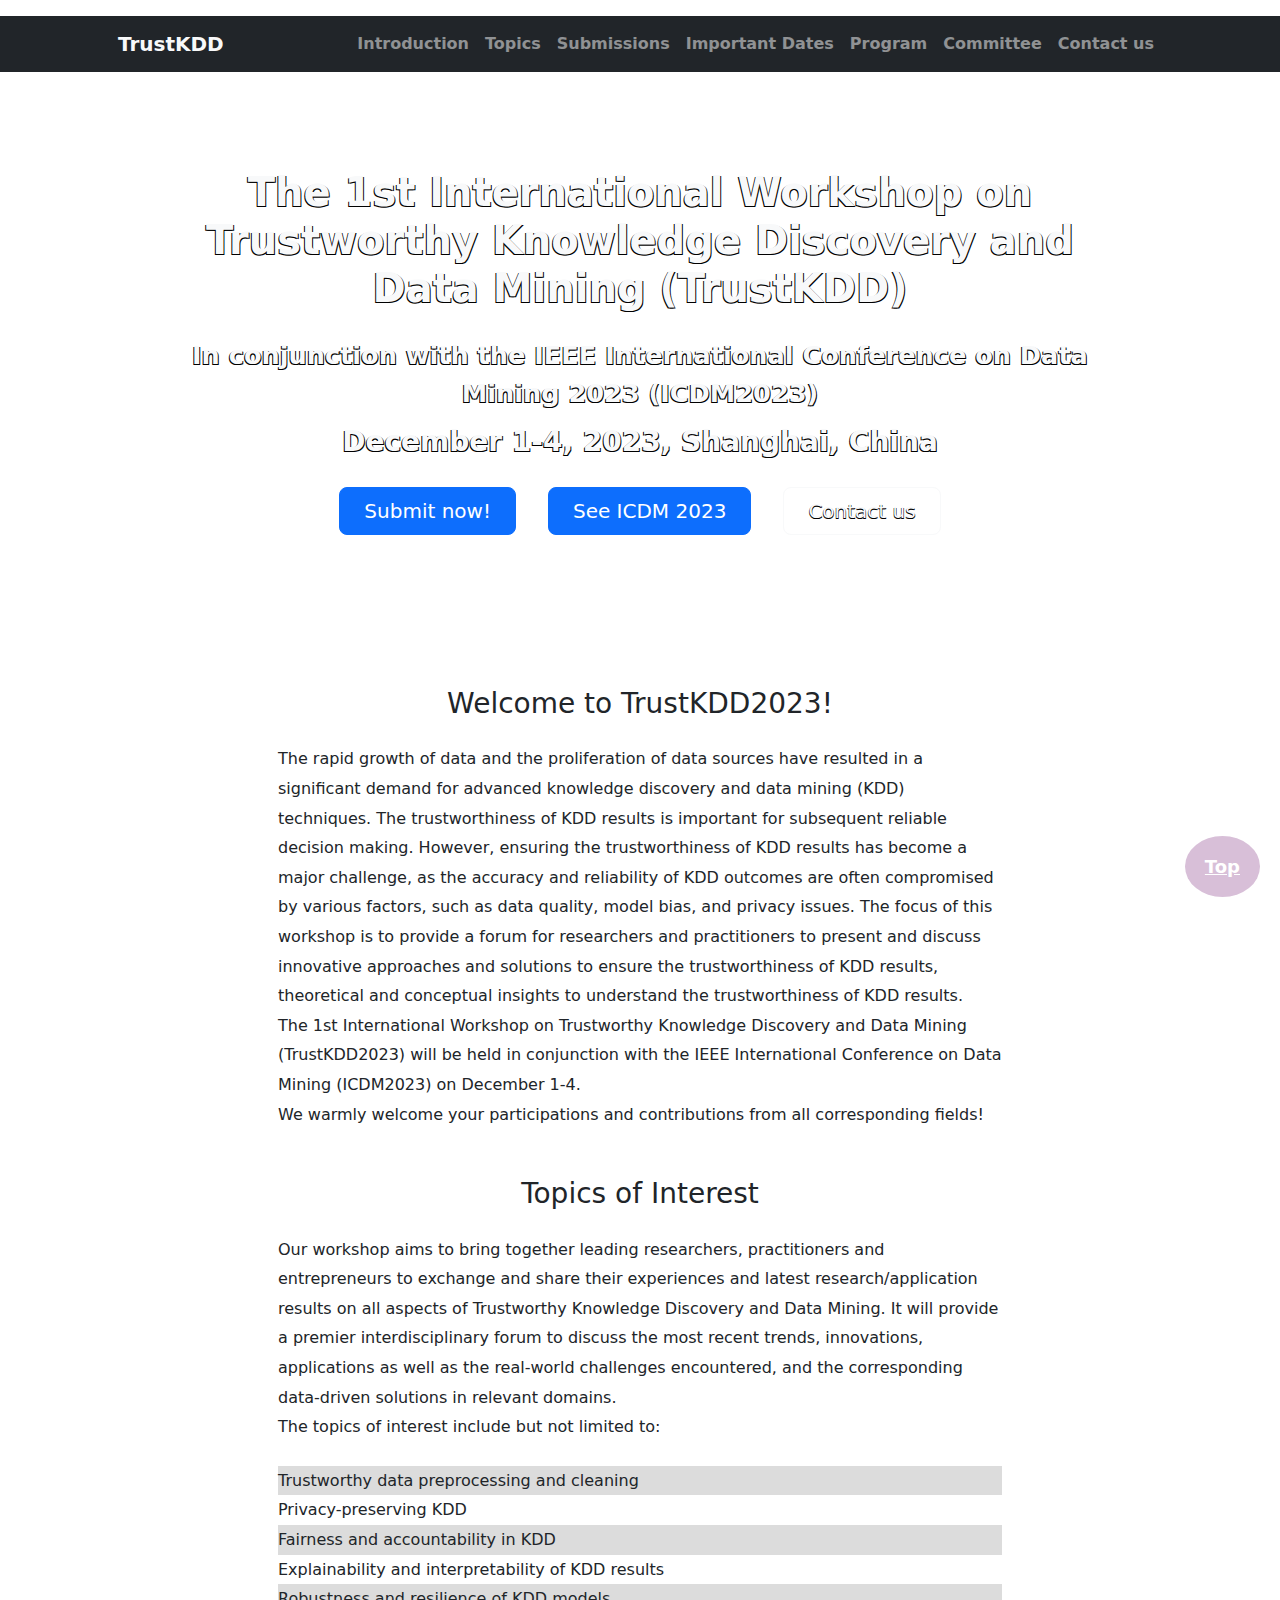
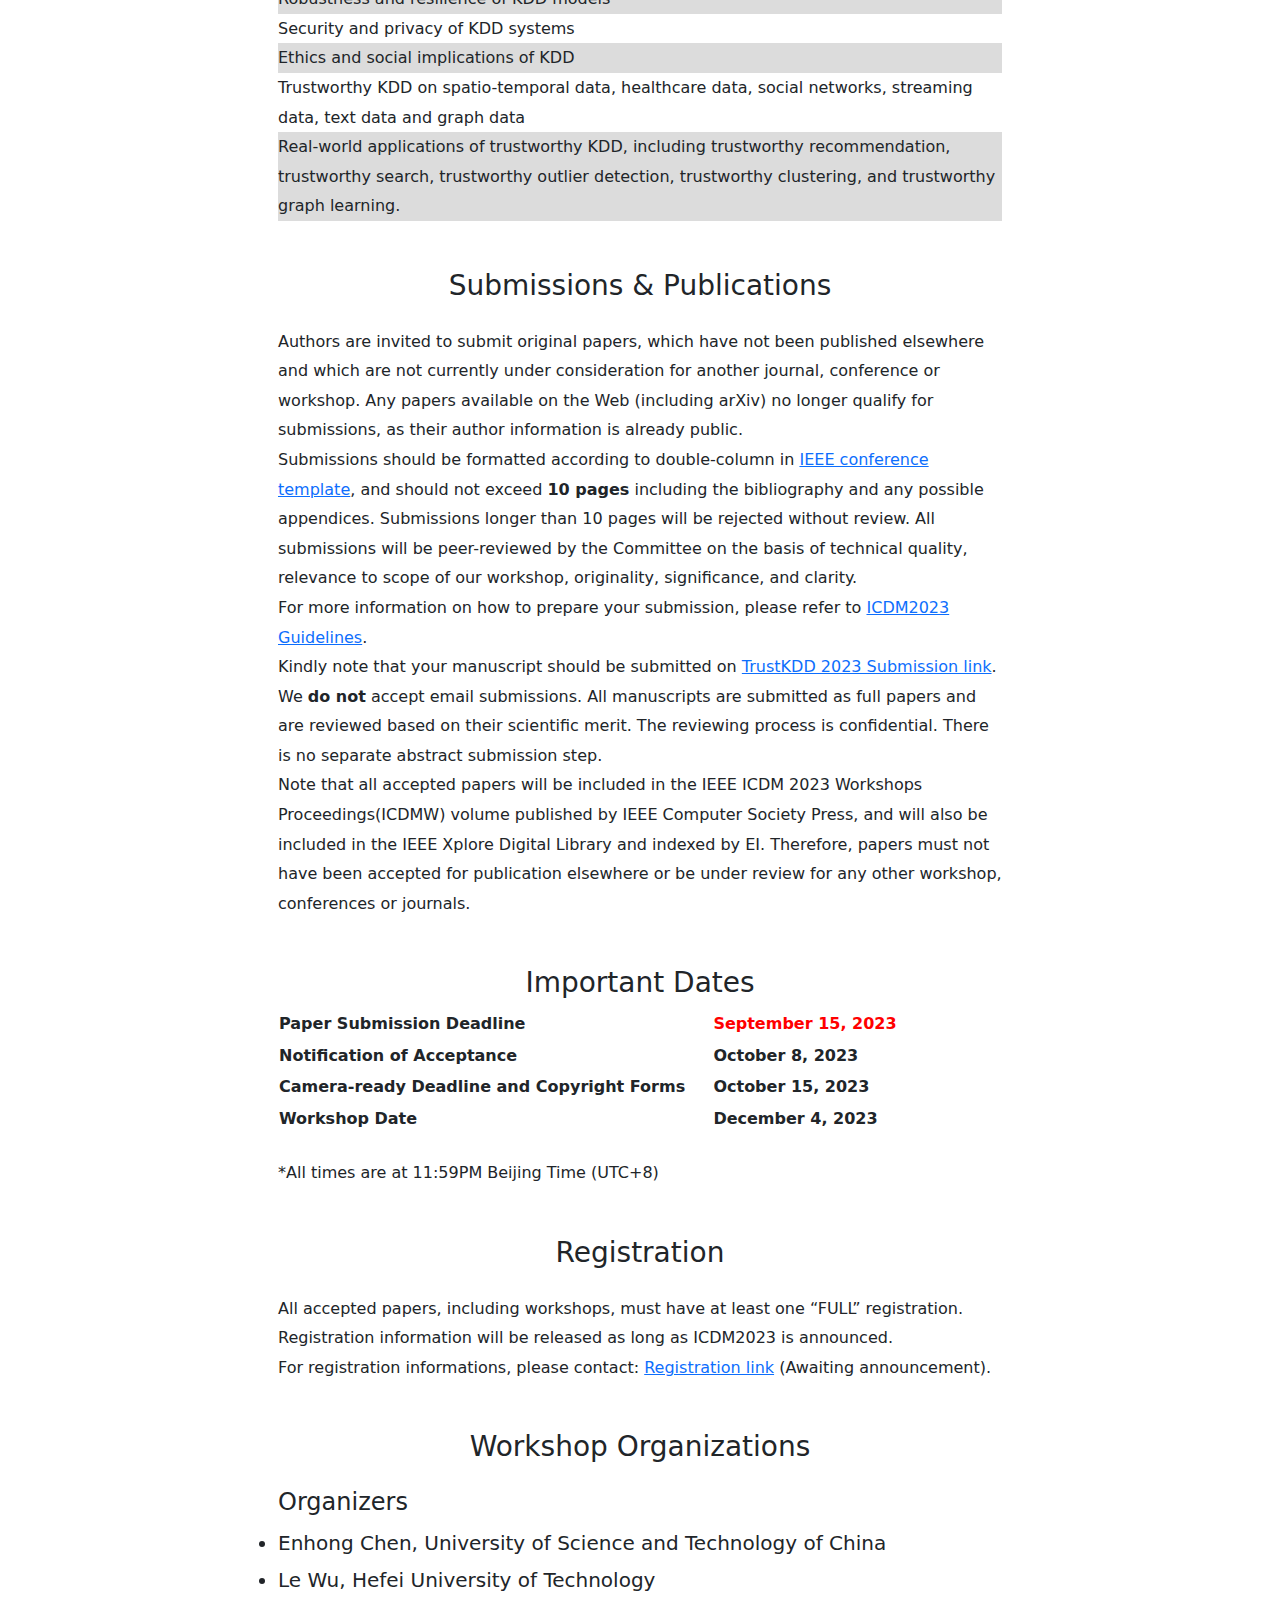
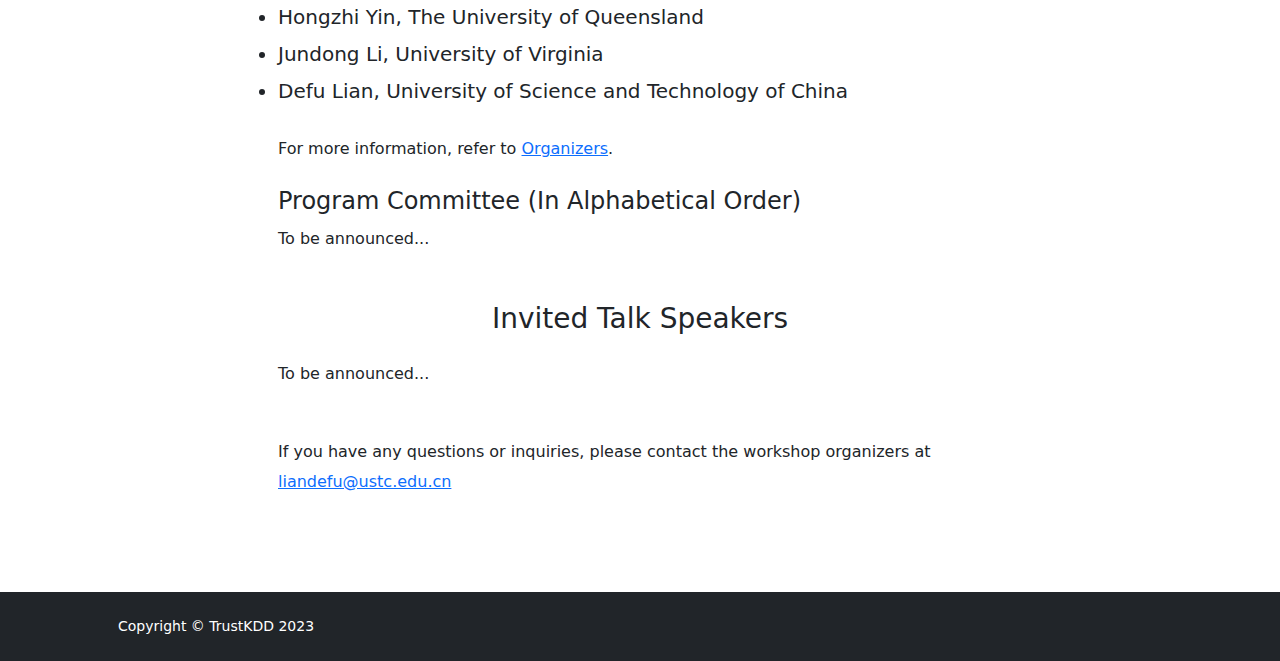
==== index.html @ 3276cd53 "Update index.html" ====
<!DOCTYPE html>

<html lang="en" style="scroll-behavior: sharp">
    <div>
        <p id="top"></p>
    </div>
    <head>
        <meta charset="utf-8" />
        <meta name="viewport" content="width=device-width, initial-scale=1, shrink-to-fit=no" />
        <meta name="description" content="" />
        <meta name="author" content="" />
        <title> TrustKDD2023 | International Workshop on Trustworthy Knowledge Discovery and Data Mining </title>
        <!-- Favicon-->
        <link rel="icon" type="image/x-icon" href="assets/favicon.ico" />
        <!-- Bootstrap icons-->
        <link href="https://cdn.jsdelivr.net/npm/bootstrap-icons@1.5.0/font/bootstrap-icons.css" rel="stylesheet" />
        <!-- Core theme CSS (includes Bootstrap)-->
        <!-- <link href="https://cdn.jsdelivr.net/npm/bootstrap@5.3.0-alpha1/dist/css/bootstrap.min.css" rel="stylesheet">
        <link href="https://getbootstrap.com/docs/5.3/assets/css/docs.css" rel="stylesheet"> -->
        <link href="css/styles.css" rel="stylesheet" />
    </head>
    <style>
        .nav-link {
            display: block;
            padding: var(--bs-nav-link-padding-y) var(--bs-nav-link-padding-x);
            font-size: var(--bs-nav-link-font-size);
            font-weight: var(--bs-nav-link-font-weight);
            color: var(--bs-primary);
            text-decoration: none;
            transition: color 0.15s ease-in-out, background-color 0.15s ease-in-out, border-color 0.15s ease-in-out;
        }
    </style>
    <body class="d-flex flex-column h-100">
        <main class="flex-shrink-0">
            <!-- Navigation-->
            <nav class="navbar navbar-expand-lg bg-dark" >
                <div class="container px-5  ">
                    <a class="navbar-brand text-light fw-bolder" href="index.html">TrustKDD</a>
                    <button class="navbar-toggler" type="button" data-bs-toggle="collapse" data-bs-target="#navbarSupportedContent" aria-controls="navbarSupportedContent" aria-expanded="false" aria-label="Toggle navigation"><span class="navbar-toggler-icon"></span></button>
                    <div class="collapse navbar-collapse" id="navbarSupportedContent">
                        <ul class="navbar-nav ms-auto mb-2 mb-lg-0">
                            <!-- <li class="nav-item dropdown">
                                <a class="nav-link dropdown-toggle" id="navbarDropdownBlog" href="#" role="button" data-bs-toggle="dropdown" aria-expanded="false">Calls</a>
                                <ul class="dropdown-menu dropdown-menu-end" aria-labelledby="navbarDropdownBlog">
                                    <li><a class="dropdown-item" href="call-for-papers.html">Call for papers</a></li>
                                    <li><a class="dropdown-item" href="call-for-workshop-proposals.html">Call for Workshops</a></li>
                                </ul>
                            </li> -->
                            <!-- <li class="nav-item"><a class="nav-link" href=call-for-papers.html>Call for papers</a></li>
                            <li class="nav-item"><a class="nav-link" href="organizers.html">Organizers</a></li> -->
                            <li class="nav-item"><a class="nav-link text-white-50 fw-bolder" href="#intro">Introduction</a></li>
                            <li class="nav-item"><a class="nav-link text-white-50 fw-bolder" href="#topics">Topics</a></li>
                            <li class="nav-item"><a class="nav-link text-white-50 fw-bolder" href="#submission">Submissions</a></li>
                            <li class="nav-item"><a class="nav-link text-white-50 fw-bolder" href="#dates">Important Dates</a></li>
                            <li class="nav-item"><a class="nav-link text-white-50 fw-bolder">Program</a></li>
                            <li class="nav-item"><a class="nav-link text-white-50 fw-bolder" href="#committee">Committee</a></li>
                            <li class="nav-item"><a class="nav-link text-white-50 fw-bolder" href="mailto:liandefu@ustc.edu.cn">Contact us</a></li>
                        </ul>
                    </div>
                </div>
            </nav>
            <!-- Header -->
            <header class="py-5" style="background-image:url(bg3.jpg); background-size:100% 100%">
                <div class="container px-3">
                    <div class="row gx-3 align-items-center justify-content-center">
                        <div class="col-lg-10 col-xl-10 col-xxl-10">
                            <div class="my-5 text-center text-xl-start">
                                <h1 class="display-6 fw-bolder text-light text-center mb-4" style="text-shadow: -1px 1px 0 #000, 1px 1px 0 #000;">The 1st International Workshop on Trustworthy Knowledge Discovery and Data Mining (TrustKDD)</h1>
                                <p class="lead fw-bolder text-light text-center mb-2" style="font-size:1.6rem; text-shadow: -1px 1px 0 #000, 1px 1px 0 #000;">In conjunction with the IEEE International Conference on Data Mining 2023 (ICDM2023) </p>
                                <p class="lead fw-bolder text-light text-center mb-4" style="font-size:1.75rem; text-shadow: -1px 1px 0 #000, 1px 1px 0 #000;">December 1-4, 2023, Shanghai, China</p>
                                <div class="d-grid gap-3 d-sm-flex justify-content-sm-center">
                                    <a class="btn btn-primary btn-lg px-4 me-sm-3" href="https://wi-lab.com/cyberchair/2023/icdm23/scripts/submit.php?subarea=S32&undisplay_detail=1&wh=/cyberchair/2023/icdm23/scripts/ws_submit.php">Submit now!</a>
                                    <a class="btn btn-primary btn-lg px-4 me-sm-3" href="https://www.cloud-conf.net/icdm2023/">See ICDM 2023</a>
                                    <a class="btn btn-outline-light btn-lg px-4" style="text-shadow: -0.5px 0.5px 0 #000, 0.5px 0.5px 0 #000;" href="mailto:liandefu@ustc.edu.cn">Contact us</a>
                                </div>
                            </div>
                        </div>
                        <!-- <div class="col-xl-5 col-xxl-6 d-none d-xl-block text-center"><img class="img-fluid rounded-3 my-5" src="https://dummyimage.com/600x400/343a40/6c757d" alt="..." /></div> -->
                    </div>
                </div>
            </header>

            <div style="position: fixed; bottom: 20px; right: 20px;">
                <a class="fw-bolder" style="background-color: thistle; color: white; border-radius: 50%; padding: 20px 20px; font-size: 18px;" href="#top">Top</a>
              </div>

            <!-- Content section-->
            <section class="pt-2 pb-5" id="content">
                <div class="container px-5" style="line-height: 1.85;">
                    <h1 class="mb-4 mt-4 fs-2 px-5"></h1>
                
                    <section class="mb-4">
                        <h2 class="mb-4 mt-5 fs-3 text-center" id="intro">Welcome to TrustKDD2023!</h2>
                        <p class="mb-4 px-10">
                            The rapid growth of data and the proliferation of data sources have resulted in a significant demand for advanced knowledge discovery and data mining (KDD) techniques. The trustworthiness of KDD results is important for subsequent reliable decision making. However, ensuring the trustworthiness of KDD results has become a major challenge, as the accuracy and reliability of KDD outcomes are often compromised by various factors, such as data quality, model bias, and privacy issues. The focus of this workshop is to provide a forum for researchers and practitioners to present and discuss innovative approaches and solutions to ensure the trustworthiness of KDD results, theoretical and conceptual insights to understand the trustworthiness of KDD results.
                            <br>
                            The 1st International Workshop on Trustworthy Knowledge Discovery and Data Mining (TrustKDD2023) will be held in conjunction with the IEEE International Conference on Data Mining (ICDM2023) on December 1-4. 
                            <br>
                            We warmly welcome your participations and contributions from all corresponding
                            fields!
                        </p>
                    </section>
                    <section class="mb-4">
                        <h2 class="mb-4 mt-5 fs-3 text-center" id="topics">Topics of Interest </h2>
                    </section>

                    <section class="mb-4">
                        <p class="mb-4 px-10">
                            Our workshop aims to bring together leading researchers, practitioners and entrepreneurs to exchange and share their experiences and latest research/application results on all aspects of Trustworthy Knowledge Discovery and Data Mining. It will provide a premier interdisciplinary forum to discuss the most recent trends, innovations, applications as well as the real-world challenges encountered, and the corresponding data-driven solutions in relevant domains. 
                            <br>
                            The topics of interest include but not limited to:    
                        </p>

                        <ul class="mb-4 fs-6 px-10" style="list-style-type:none">
                            <li style="background-color:gainsboro">Trustworthy data preprocessing and cleaning</li>
                            <li>Privacy-preserving KDD</li>
                            <li style="background-color:gainsboro">Fairness and accountability in KDD</li>
                            <li>Explainability and interpretability of KDD results</li>
                            <li style="background-color:gainsboro">Robustness and resilience of KDD models</li>
                            <li>Security and privacy of KDD systems</li>
                            <li style="background-color:gainsboro">Ethics and social implications of KDD</li>
                            <li>Trustworthy KDD on spatio-temporal data, healthcare data, social networks, streaming data, text data and graph data</li>
                            <li style="background-color:gainsboro">
                                Real-world applications of trustworthy KDD, including trustworthy recommendation, trustworthy search, trustworthy outlier detection, trustworthy clustering, and trustworthy graph learning.
                            </li>
                        </ul>
                    </section>
                    
                    <section class="mb-4">
                        <h2 class="mb-4 mt-5 fs-3 text-center" id="submission">Submissions & Publications</h2>
                        <p class="mb-4 px-10">
                            Authors are invited to submit original papers, which have not been published elsewhere and which are not currently under consideration for another journal, conference or workshop. Any papers available on the Web (including arXiv) no longer qualify for submissions, as their author information is already public.
                            <br>
                            Submissions should be formatted according to double-column in <a href="https://www.ieee.org/conferences/publishing/templates.html">IEEE conference template</a>, and should not exceed <strong>10 pages</strong> including the bibliography and any possible appendices. Submissions longer than 10 pages will be rejected without review. All submissions will be peer-reviewed by the Committee on the basis of technical quality, relevance to scope of our workshop, originality, significance, and clarity. 
                            <br>
                            For more information on how to prepare your submission, please refer to <a href="https://www.cloud-conf.net/icdm2023/call-for-papers.html">ICDM2023 Guidelines</a>.
                            <br>
                            Kindly note that your manuscript should be submitted on <a href="https://wi-lab.com/cyberchair/2023/icdm23/scripts/submit.php?subarea=S32&undisplay_detail=1&wh=/cyberchair/2023/icdm23/scripts/ws_submit.php">TrustKDD 2023 Submission link</a>. We <strong>do not</strong> accept email submissions. All manuscripts are submitted as full papers and are reviewed based on their scientific merit. The reviewing process is confidential. There is no separate abstract submission step. 
                            <br>
                            Note that all accepted papers will be included in the IEEE ICDM 2023 Workshops Proceedings(ICDMW) volume published by IEEE Computer Society Press, and will also be included in the IEEE Xplore Digital Library and indexed by EI. ​​Therefore, papers must not have been accepted for publication elsewhere or be under review for any other workshop, conferences or journals.
                        </p>
                    </section>
                
                    <section class="mb-4">
                        <h2 class="mb-2 mt-5 fs-3 text-center" id="dates">Important Dates</h2>
                        <div class="mb-4 px-10">
                            <table style="width:100%">
                                <tr>
                                    <th style="width:60%">Paper Submission Deadline</th>
                                    <th style="color:red">September 15, 2023</th>
                                </tr>
                                <tr>
                                    <th>Notification of Acceptance</th>
                                    <th>October 8, 2023</th>
                                </tr>
                                <tr>
                                    <th>Camera-ready Deadline and Copyright Forms</th>
                                    <th>October 15, 2023</th>
                                </tr>
                                <tr>
                                    <th>Workshop Date</th>
                                    <th>December 4, 2023</th>
                                </tr>
                            </table>

                            <!-- <li>Paper Submission Deadline: <strong>September 15, 2023</strong></li>
                            <li>Notification of Acceptance: October 8, 2023</li>
                            <li>Camera-ready Deadline and Copyright Forms: October 15, 2023</li>
                            <li>Workshop Date: December 4, 2023</li> -->
                        </div>
                        <p class="mb-4 px-10">
                            *All times are at 11:59PM Beijing Time (UTC+8)
                        </p>
                    </section>

                    <section class="mb-4">
                        <h2 class="mb-4 mt-5 fs-3 text-center" id="register">Registration</h2>
                        <p class="mb-4 px-10">
                            All accepted papers, including workshops, must have at least one “FULL” registration. Registration information will be released as long as ICDM2023 is announced.
                            <br>
                            For registration informations, please contact: <a class="nav-item">Registration link</a> (Awaiting announcement). 
                        </p>
                    </section>

                    <section class="mb-4">
                        <h2 class="mb-4 mt-5 fs-3 text-center" id="committee">Workshop Organizations</h2>
                        <h4 class="px-10">Organizers</h4>
                        <ul class="mb-4 fs-5 px-10">
                            <li>Enhong Chen, University of Science and Technology of China</li>
                            <li>Le Wu, Hefei University of Technology</li>
                            <li>Hongzhi Yin, The University of Queensland</li>
                            <li>Jundong Li, University of Virginia</li>
                            <li>Defu Lian, University of Science and Technology of China</li>
                        </ul> 
                        <p class="mb-4 px-10">
                            For more information, refer to <a class="nav-item" href="organizers.html">Organizers</a>.
                        </p>
                        <h4 class="px-10">Program Committee (In Alphabetical Order)</h2>
                        <ul class="mb-4 px-10">
                            To be announced...
                        </ul>
                    </section>
                    
                    <section class="mb-4">
                        <h2 class="mb-4 mt-5 fs-3 text-center">Invited Talk Speakers</h2>

                        <p class="mb-4 mt-1 px-10">
                            To be announced...
                        </p>

                        <p class="mb-5 mt-5 px-10">
                            If you have any questions or inquiries, please contact the workshop organizers at <a href="mailto:liandefu@ustc.edu.cn">liandefu@ustc.edu.cn</a>
                        </p>
                    </section>
                </div>
            </section>
        </main>
        <!-- Footer-->
        <footer class="bg-dark py-4 mt-auto">
            <div class="container px-5">
                <div class="row align-items-center justify-content-between flex-column flex-sm-row">
                    <div class="col-auto"><div class="small m-0 text-white">Copyright &copy; TrustKDD 2023 </div></div>
                    <!-- <div class="col-auto">
                        <a class="link-light small" href="#!">Privacy</a>
                        <span class="text-white mx-1">&middot;</span>
                        <a class="link-light small" href="#!">Terms</a>
                        <span class="text-white mx-1">&middot;</span>
                        <a class="link-light small" href="#!">Contact</a>
                    </div> -->
                </div>
            </div>
        </footer>
        <!-- Bootstrap core JS-->
        <script src="https://cdn.jsdelivr.net/npm/bootstrap@5.2.3/dist/js/bootstrap.bundle.min.js"></script>
        <!-- Core theme JS-->
        <script src="js/scripts.js"></script>
    </body>
</html>
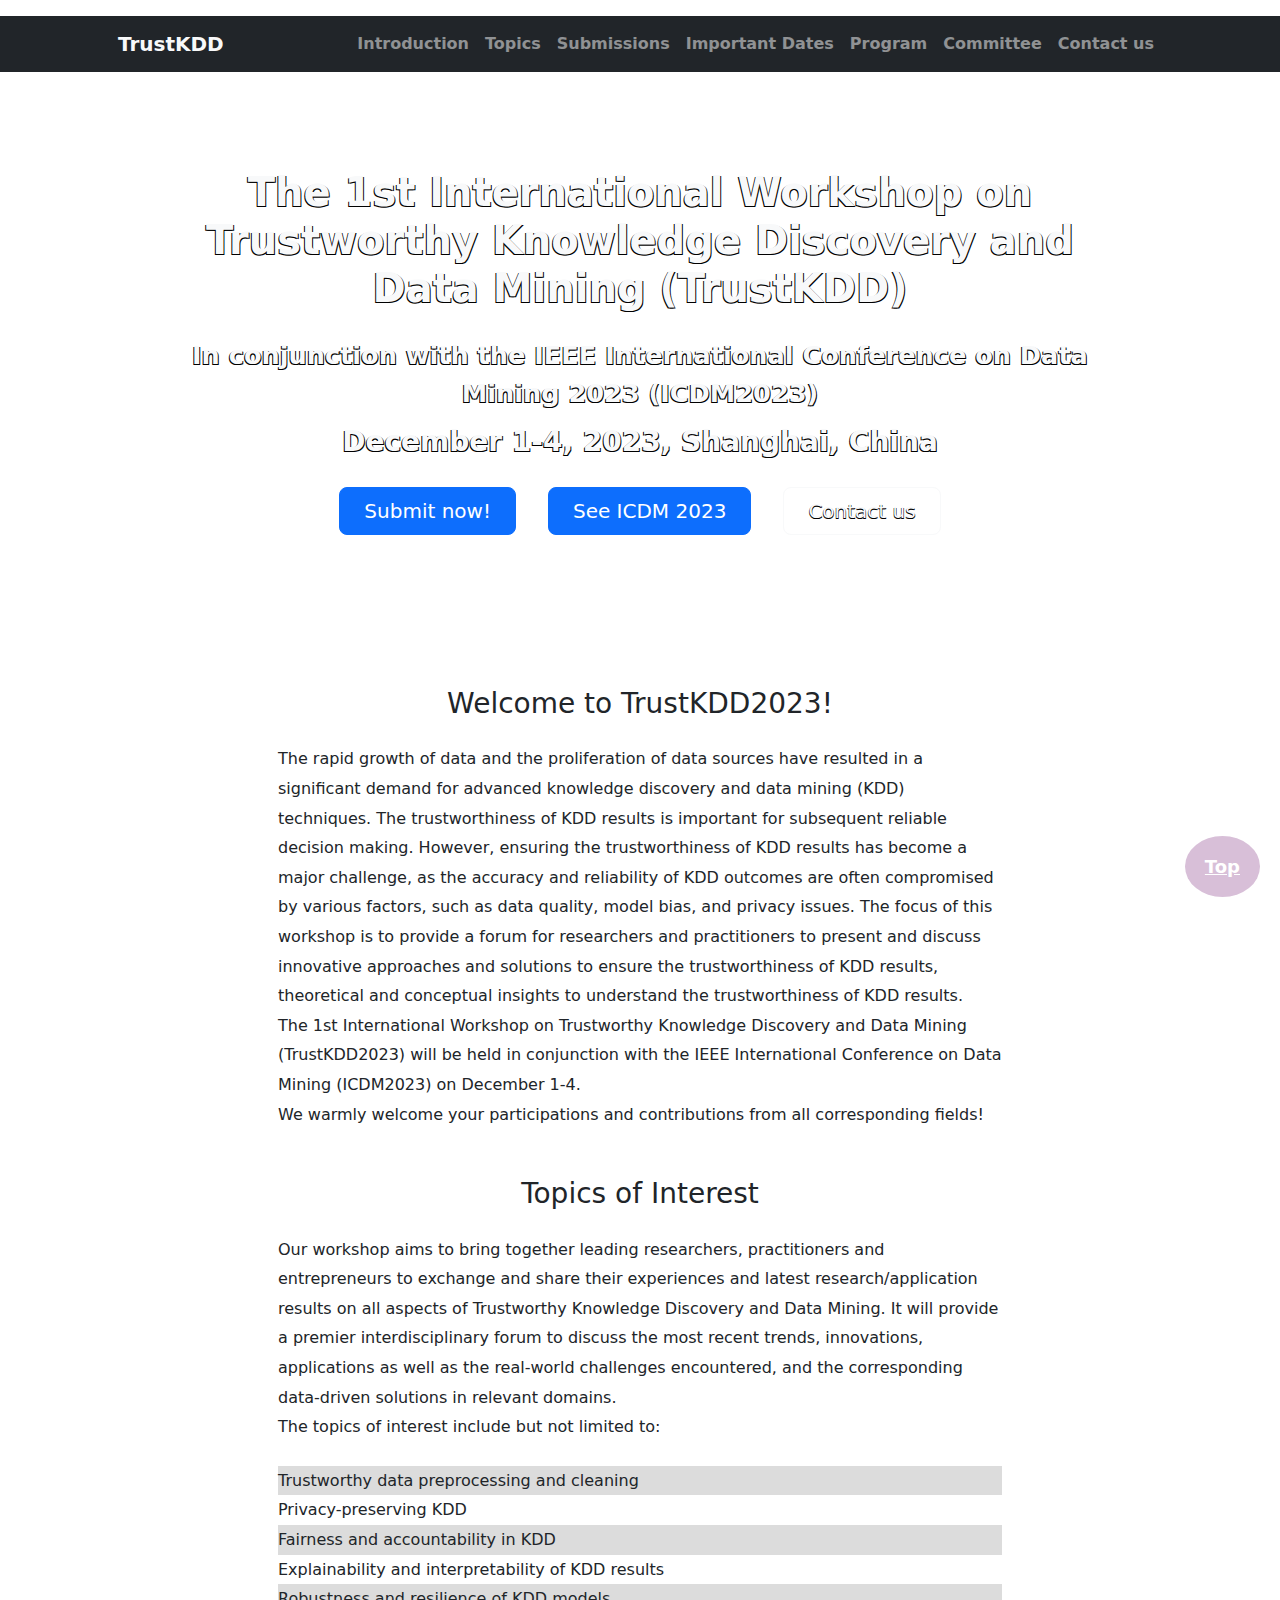
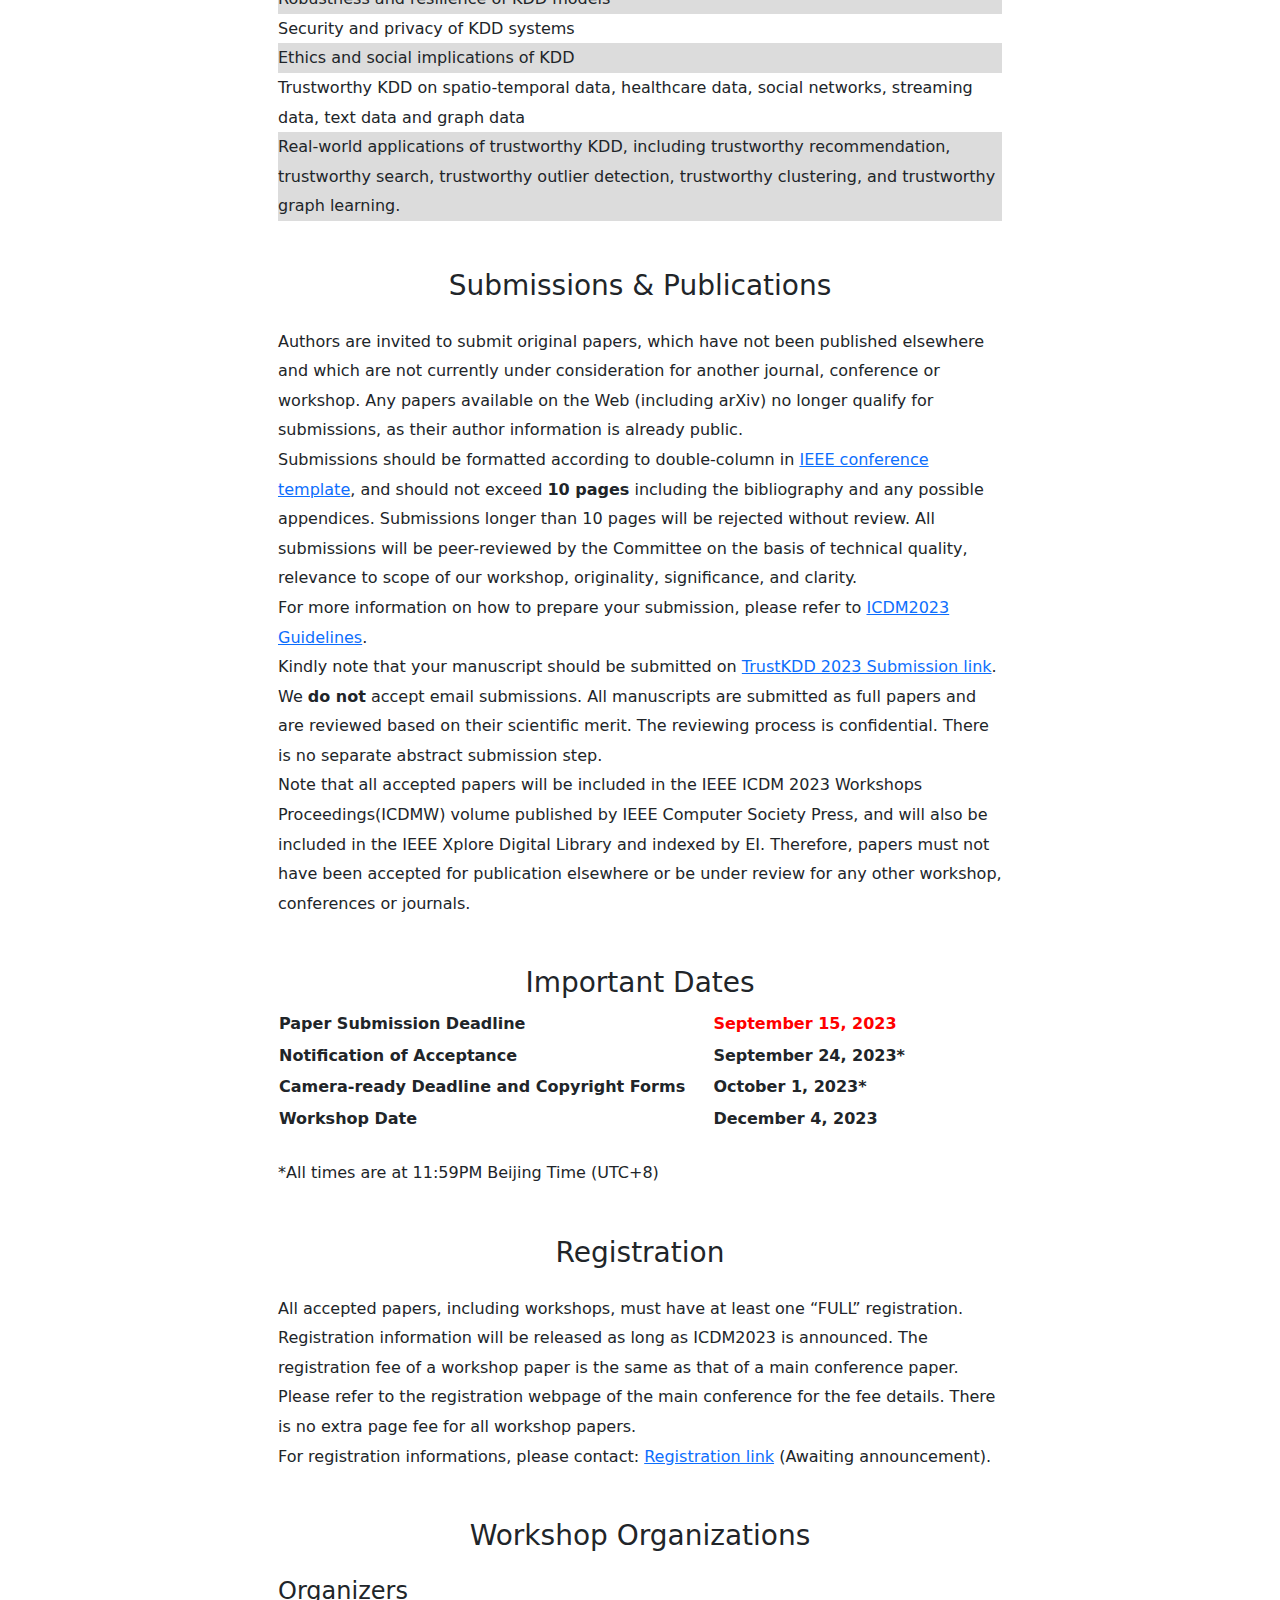
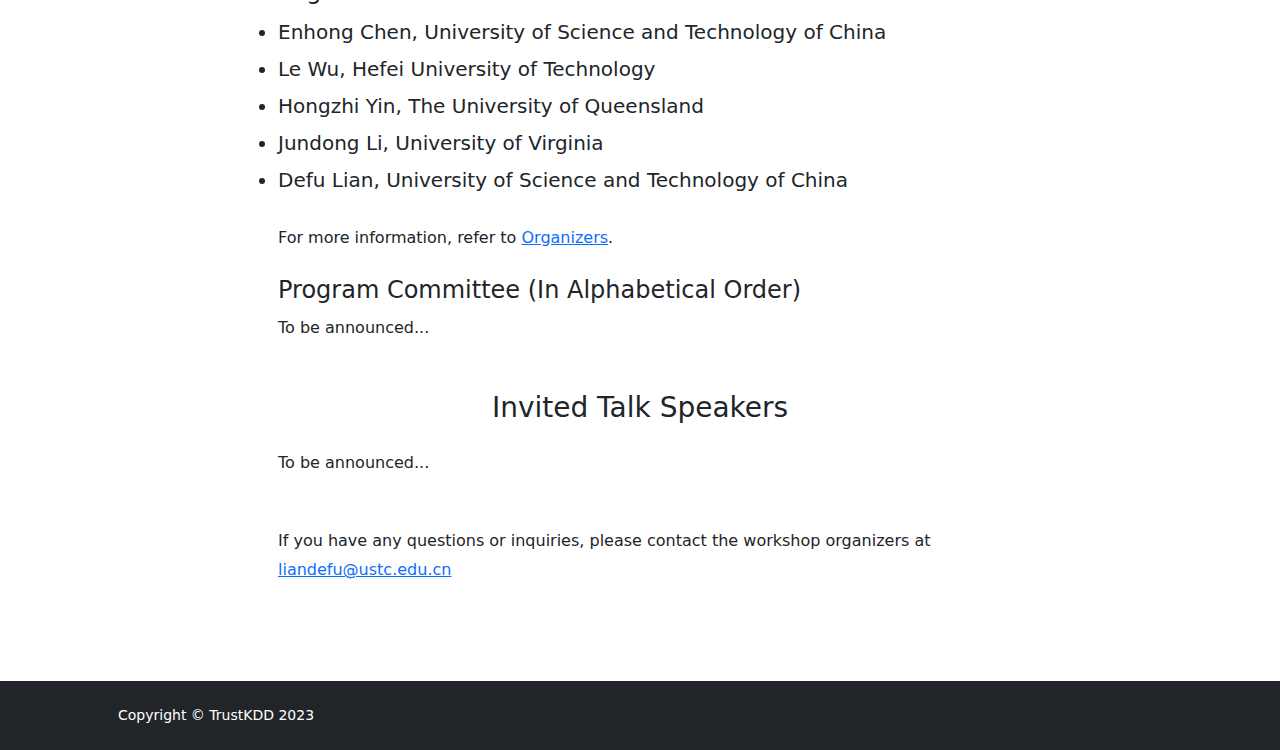
==== commit 8817bb23: "Update index.html" ====
--- a/index.html
+++ b/index.html
@@ -151,11 +151,11 @@
                                 </tr>
                                 <tr>
                                     <th>Notification of Acceptance</th>
-                                    <th>October 8, 2023</th>
+                                    <th>September 24, 2023*</th>
                                 </tr>
                                 <tr>
                                     <th>Camera-ready Deadline and Copyright Forms</th>
-                                    <th>October 15, 2023</th>
+                                    <th>October 1, 2023*</th>
                                 </tr>
                                 <tr>
                                     <th>Workshop Date</th>
@@ -176,7 +176,7 @@
                     <section class="mb-4">
                         <h2 class="mb-4 mt-5 fs-3 text-center" id="register">Registration</h2>
                         <p class="mb-4 px-10">
-                            All accepted papers, including workshops, must have at least one “FULL” registration. Registration information will be released as long as ICDM2023 is announced.
+                            All accepted papers, including workshops, must have at least one “FULL” registration. Registration information will be released as long as ICDM2023 is announced. The registration fee of a workshop paper is the same as that of a main conference paper. Please refer to the registration webpage of the main conference for the fee details. There is no extra page fee for all workshop papers.
                             <br>
                             For registration informations, please contact: <a class="nav-item">Registration link</a> (Awaiting announcement). 
                         </p>
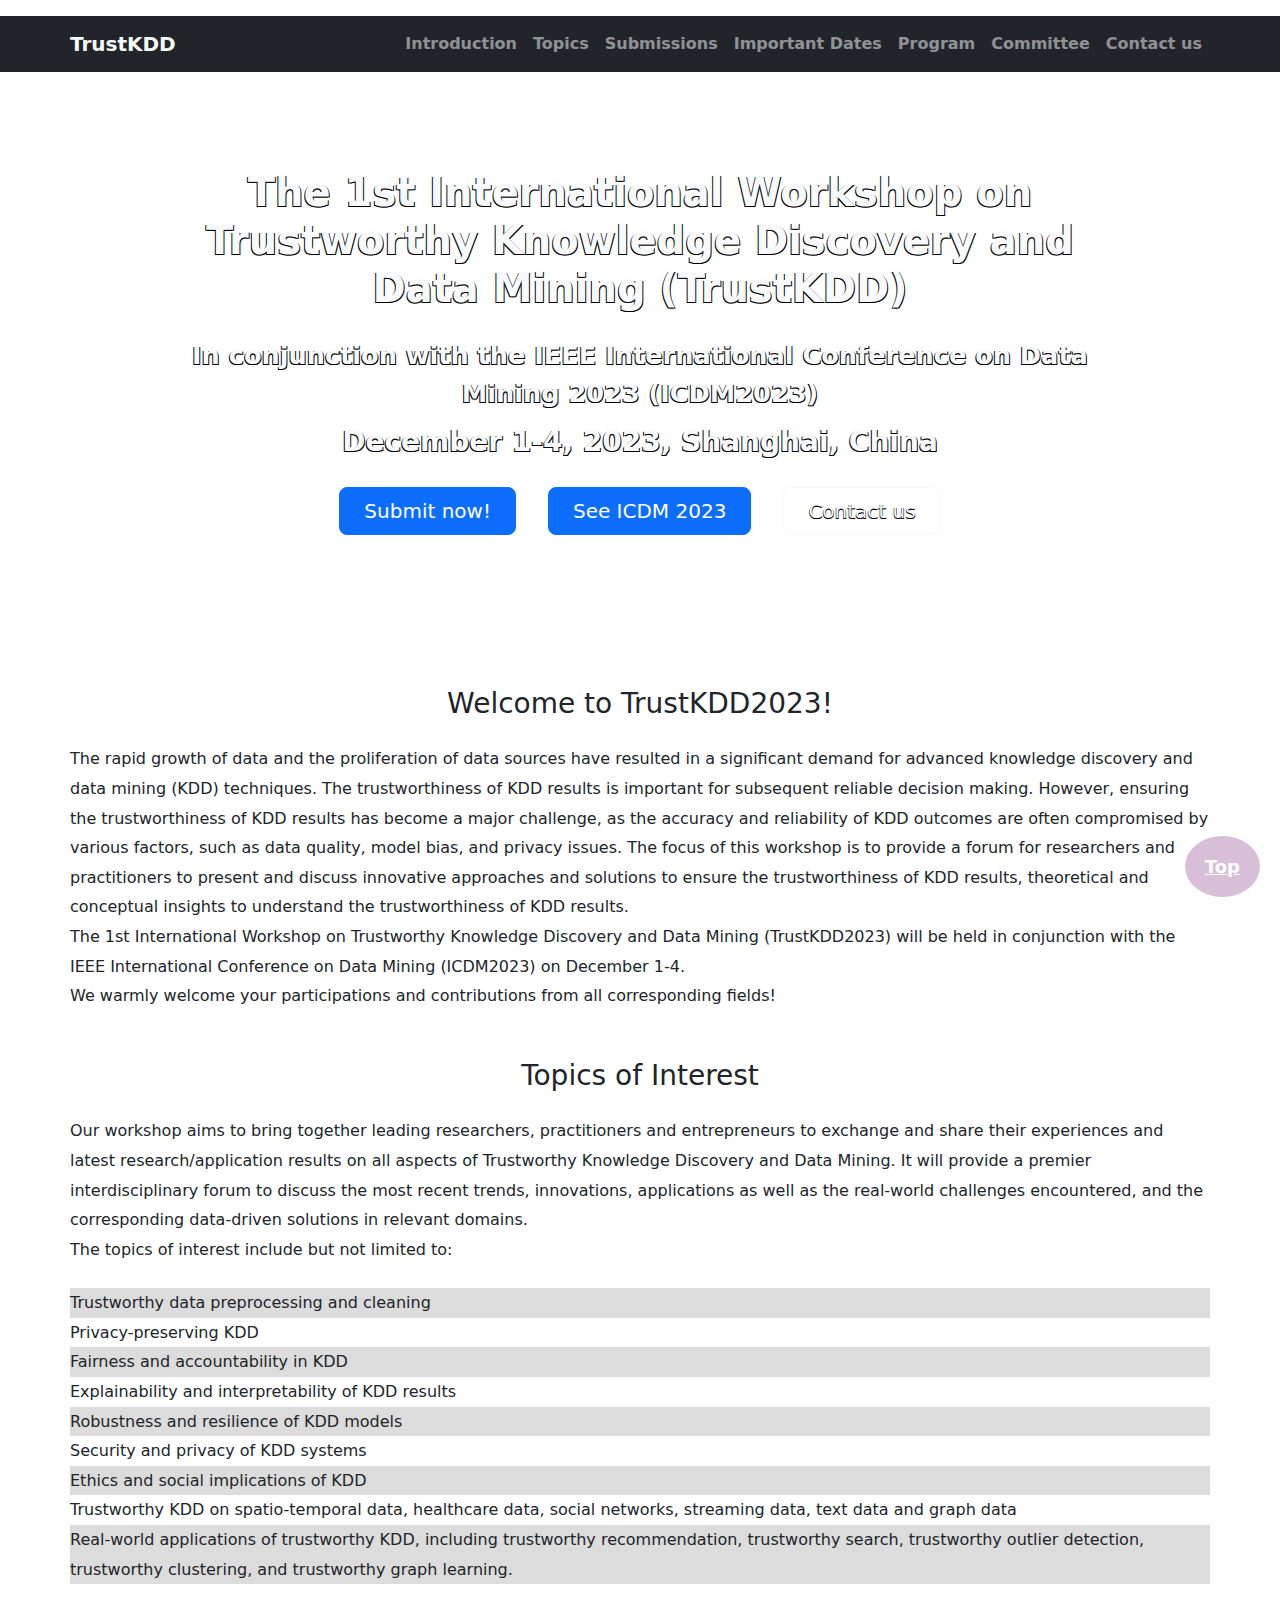
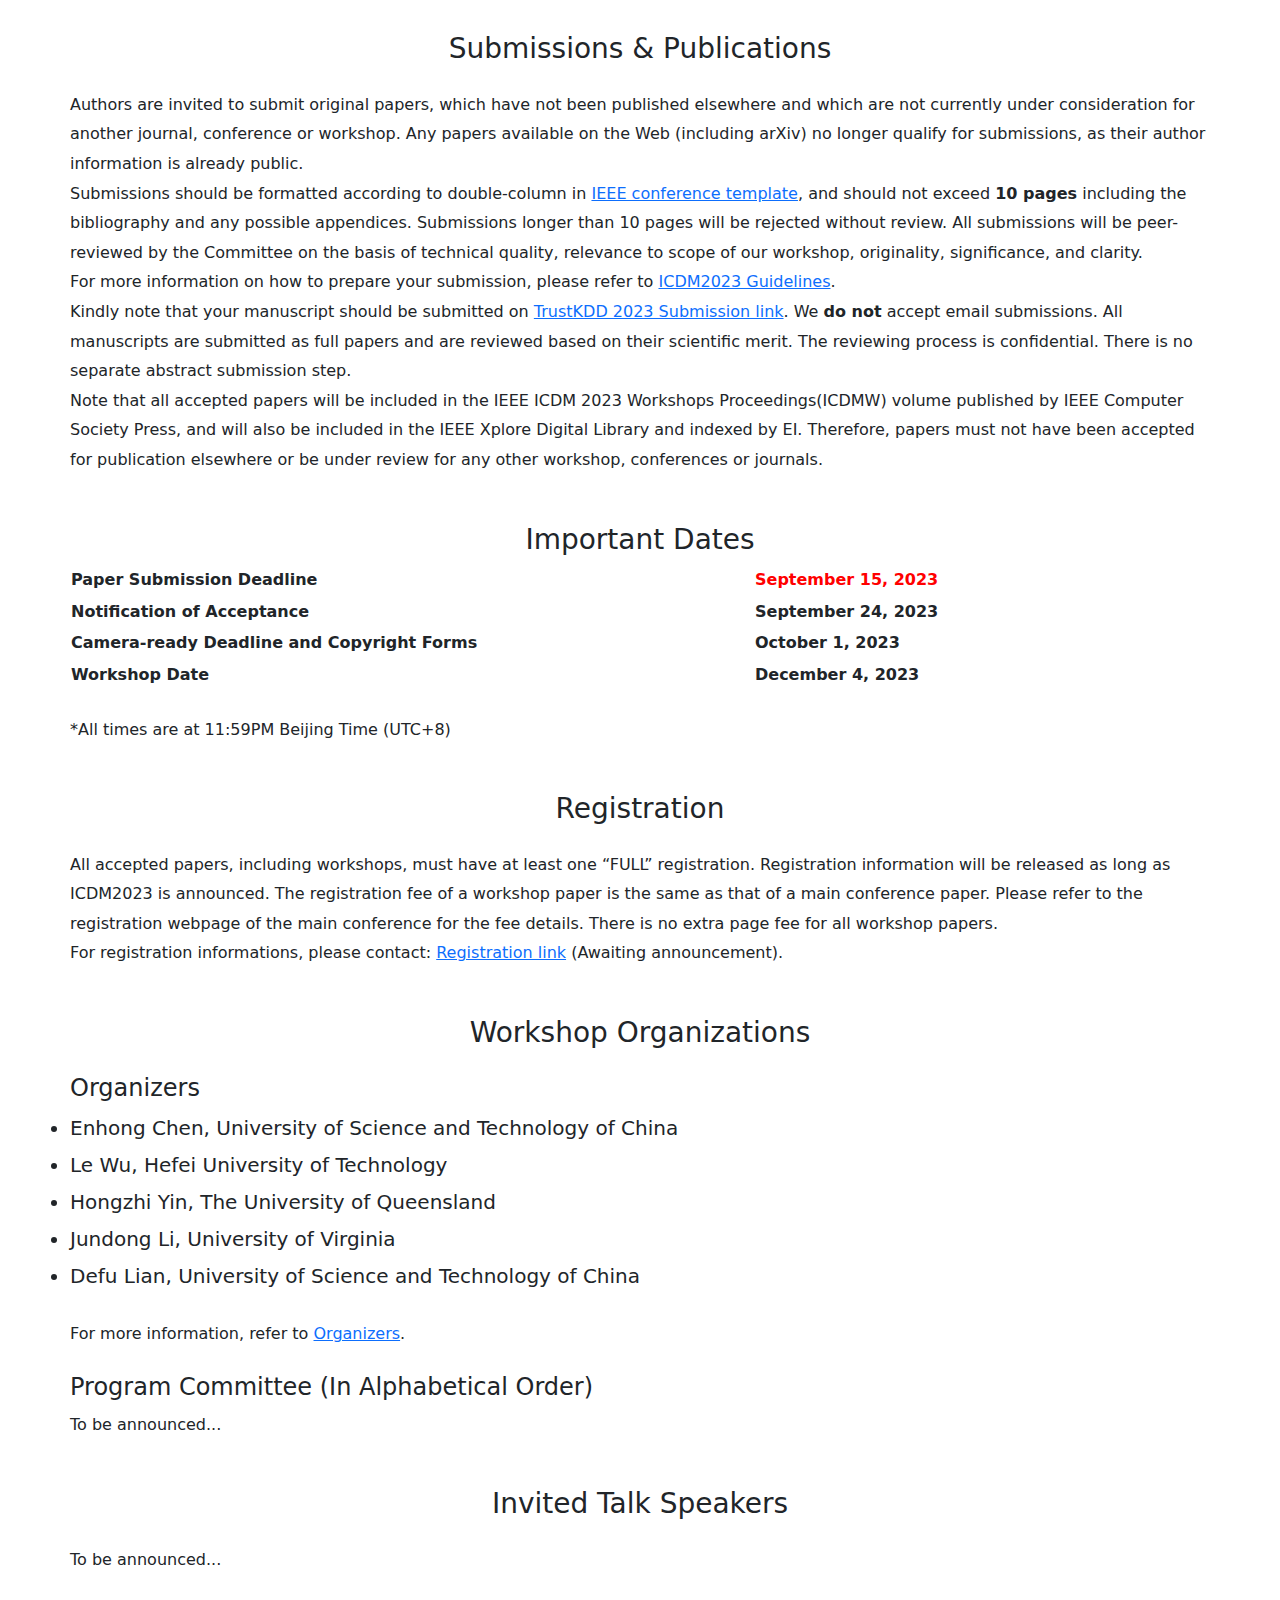
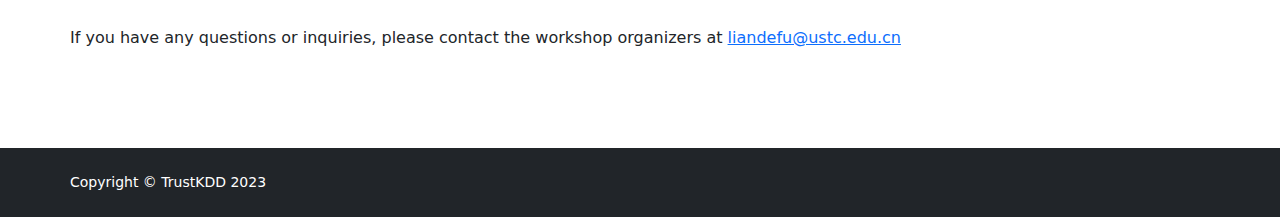
==== commit 0d21198f: "Update index.html" ====
--- a/index.html
+++ b/index.html
@@ -34,7 +34,7 @@
         <main class="flex-shrink-0">
             <!-- Navigation-->
             <nav class="navbar navbar-expand-lg bg-dark" >
-                <div class="container px-5  ">
+                <div class="container px-0  ">
                     <a class="navbar-brand text-light fw-bolder" href="index.html">TrustKDD</a>
                     <button class="navbar-toggler" type="button" data-bs-toggle="collapse" data-bs-target="#navbarSupportedContent" aria-controls="navbarSupportedContent" aria-expanded="false" aria-label="Toggle navigation"><span class="navbar-toggler-icon"></span></button>
                     <div class="collapse navbar-collapse" id="navbarSupportedContent">
@@ -86,12 +86,12 @@
 
             <!-- Content section-->
             <section class="pt-2 pb-5" id="content">
-                <div class="container px-5" style="line-height: 1.85;">
-                    <h1 class="mb-4 mt-4 fs-2 px-5"></h1>
+                <div class="container px-0" style="line-height: 1.85;">
+                    <h1 class="mb-4 mt-4 fs-2 px-0"></h1>
                 
                     <section class="mb-4">
                         <h2 class="mb-4 mt-5 fs-3 text-center" id="intro">Welcome to TrustKDD2023!</h2>
-                        <p class="mb-4 px-10">
+                        <p class="mb-4 px-0">
                             The rapid growth of data and the proliferation of data sources have resulted in a significant demand for advanced knowledge discovery and data mining (KDD) techniques. The trustworthiness of KDD results is important for subsequent reliable decision making. However, ensuring the trustworthiness of KDD results has become a major challenge, as the accuracy and reliability of KDD outcomes are often compromised by various factors, such as data quality, model bias, and privacy issues. The focus of this workshop is to provide a forum for researchers and practitioners to present and discuss innovative approaches and solutions to ensure the trustworthiness of KDD results, theoretical and conceptual insights to understand the trustworthiness of KDD results.
                             <br>
                             The 1st International Workshop on Trustworthy Knowledge Discovery and Data Mining (TrustKDD2023) will be held in conjunction with the IEEE International Conference on Data Mining (ICDM2023) on December 1-4. 
@@ -105,13 +105,13 @@
                     </section>
 
                     <section class="mb-4">
-                        <p class="mb-4 px-10">
+                        <p class="mb-4 px-0">
                             Our workshop aims to bring together leading researchers, practitioners and entrepreneurs to exchange and share their experiences and latest research/application results on all aspects of Trustworthy Knowledge Discovery and Data Mining. It will provide a premier interdisciplinary forum to discuss the most recent trends, innovations, applications as well as the real-world challenges encountered, and the corresponding data-driven solutions in relevant domains. 
                             <br>
                             The topics of interest include but not limited to:    
                         </p>
 
-                        <ul class="mb-4 fs-6 px-10" style="list-style-type:none">
+                        <ul class="mb-4 fs-6 px-0" style="list-style-type:none">
                             <li style="background-color:gainsboro">Trustworthy data preprocessing and cleaning</li>
                             <li>Privacy-preserving KDD</li>
                             <li style="background-color:gainsboro">Fairness and accountability in KDD</li>
@@ -128,7 +128,7 @@
                     
                     <section class="mb-4">
                         <h2 class="mb-4 mt-5 fs-3 text-center" id="submission">Submissions & Publications</h2>
-                        <p class="mb-4 px-10">
+                        <p class="mb-4 px-0">
                             Authors are invited to submit original papers, which have not been published elsewhere and which are not currently under consideration for another journal, conference or workshop. Any papers available on the Web (including arXiv) no longer qualify for submissions, as their author information is already public.
                             <br>
                             Submissions should be formatted according to double-column in <a href="https://www.ieee.org/conferences/publishing/templates.html">IEEE conference template</a>, and should not exceed <strong>10 pages</strong> including the bibliography and any possible appendices. Submissions longer than 10 pages will be rejected without review. All submissions will be peer-reviewed by the Committee on the basis of technical quality, relevance to scope of our workshop, originality, significance, and clarity. 
@@ -143,7 +143,7 @@
                 
                     <section class="mb-4">
                         <h2 class="mb-2 mt-5 fs-3 text-center" id="dates">Important Dates</h2>
-                        <div class="mb-4 px-10">
+                        <div class="mb-4 px-0">
                             <table style="width:100%">
                                 <tr>
                                     <th style="width:60%">Paper Submission Deadline</th>
@@ -151,11 +151,11 @@
                                 </tr>
                                 <tr>
                                     <th>Notification of Acceptance</th>
-                                    <th>September 24, 2023*</th>
+                                    <th>September 24, 2023</th>
                                 </tr>
                                 <tr>
                                     <th>Camera-ready Deadline and Copyright Forms</th>
-                                    <th>October 1, 2023*</th>
+                                    <th>October 1, 2023</th>
                                 </tr>
                                 <tr>
                                     <th>Workshop Date</th>
@@ -163,19 +163,15 @@
                                 </tr>
                             </table>
 
-                            <!-- <li>Paper Submission Deadline: <strong>September 15, 2023</strong></li>
-                            <li>Notification of Acceptance: October 8, 2023</li>
-                            <li>Camera-ready Deadline and Copyright Forms: October 15, 2023</li>
-                            <li>Workshop Date: December 4, 2023</li> -->
                         </div>
-                        <p class="mb-4 px-10">
+                        <p class="mb-4 px-0">
                             *All times are at 11:59PM Beijing Time (UTC+8)
                         </p>
                     </section>
 
                     <section class="mb-4">
                         <h2 class="mb-4 mt-5 fs-3 text-center" id="register">Registration</h2>
-                        <p class="mb-4 px-10">
+                        <p class="mb-4 px-0">
                             All accepted papers, including workshops, must have at least one “FULL” registration. Registration information will be released as long as ICDM2023 is announced. The registration fee of a workshop paper is the same as that of a main conference paper. Please refer to the registration webpage of the main conference for the fee details. There is no extra page fee for all workshop papers.
                             <br>
                             For registration informations, please contact: <a class="nav-item">Registration link</a> (Awaiting announcement). 
@@ -184,19 +180,19 @@
 
                     <section class="mb-4">
                         <h2 class="mb-4 mt-5 fs-3 text-center" id="committee">Workshop Organizations</h2>
-                        <h4 class="px-10">Organizers</h4>
-                        <ul class="mb-4 fs-5 px-10">
+                        <h4 class="px-0">Organizers</h4>
+                        <ul class="mb-4 fs-5 px-0">
                             <li>Enhong Chen, University of Science and Technology of China</li>
                             <li>Le Wu, Hefei University of Technology</li>
                             <li>Hongzhi Yin, The University of Queensland</li>
                             <li>Jundong Li, University of Virginia</li>
                             <li>Defu Lian, University of Science and Technology of China</li>
                         </ul> 
-                        <p class="mb-4 px-10">
+                        <p class="mb-4 px-0">
                             For more information, refer to <a class="nav-item" href="organizers.html">Organizers</a>.
                         </p>
-                        <h4 class="px-10">Program Committee (In Alphabetical Order)</h2>
-                        <ul class="mb-4 px-10">
+                        <h4 class="px-0">Program Committee (In Alphabetical Order)</h2>
+                        <ul class="mb-4 px-0">
                             To be announced...
                         </ul>
                     </section>
@@ -204,11 +200,11 @@
                     <section class="mb-4">
                         <h2 class="mb-4 mt-5 fs-3 text-center">Invited Talk Speakers</h2>
 
-                        <p class="mb-4 mt-1 px-10">
+                        <p class="mb-4 mt-1 px-0">
                             To be announced...
                         </p>
 
-                        <p class="mb-5 mt-5 px-10">
+                        <p class="mb-5 mt-5 px-0">
                             If you have any questions or inquiries, please contact the workshop organizers at <a href="mailto:liandefu@ustc.edu.cn">liandefu@ustc.edu.cn</a>
                         </p>
                     </section>
@@ -217,7 +213,7 @@
         </main>
         <!-- Footer-->
         <footer class="bg-dark py-4 mt-auto">
-            <div class="container px-5">
+            <div class="container px-0">
                 <div class="row align-items-center justify-content-between flex-column flex-sm-row">
                     <div class="col-auto"><div class="small m-0 text-white">Copyright &copy; TrustKDD 2023 </div></div>
                     <!-- <div class="col-auto">
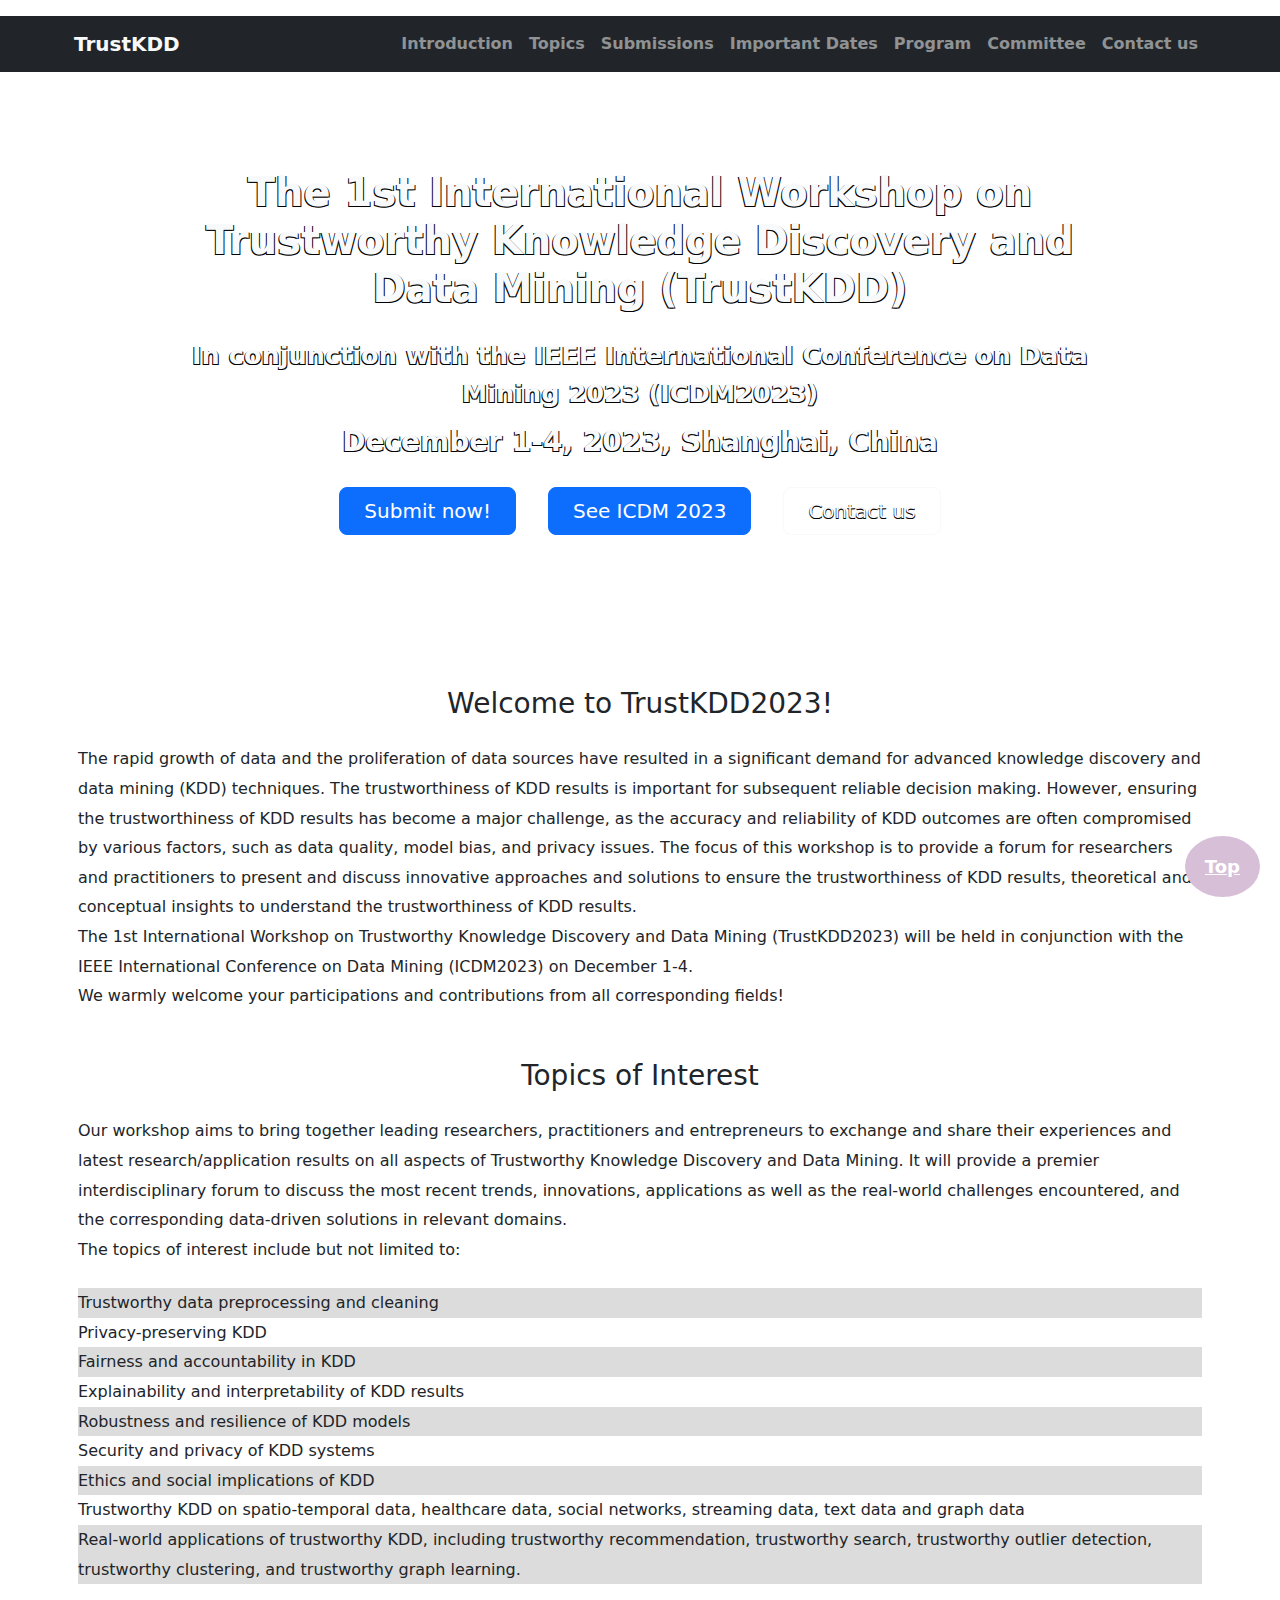
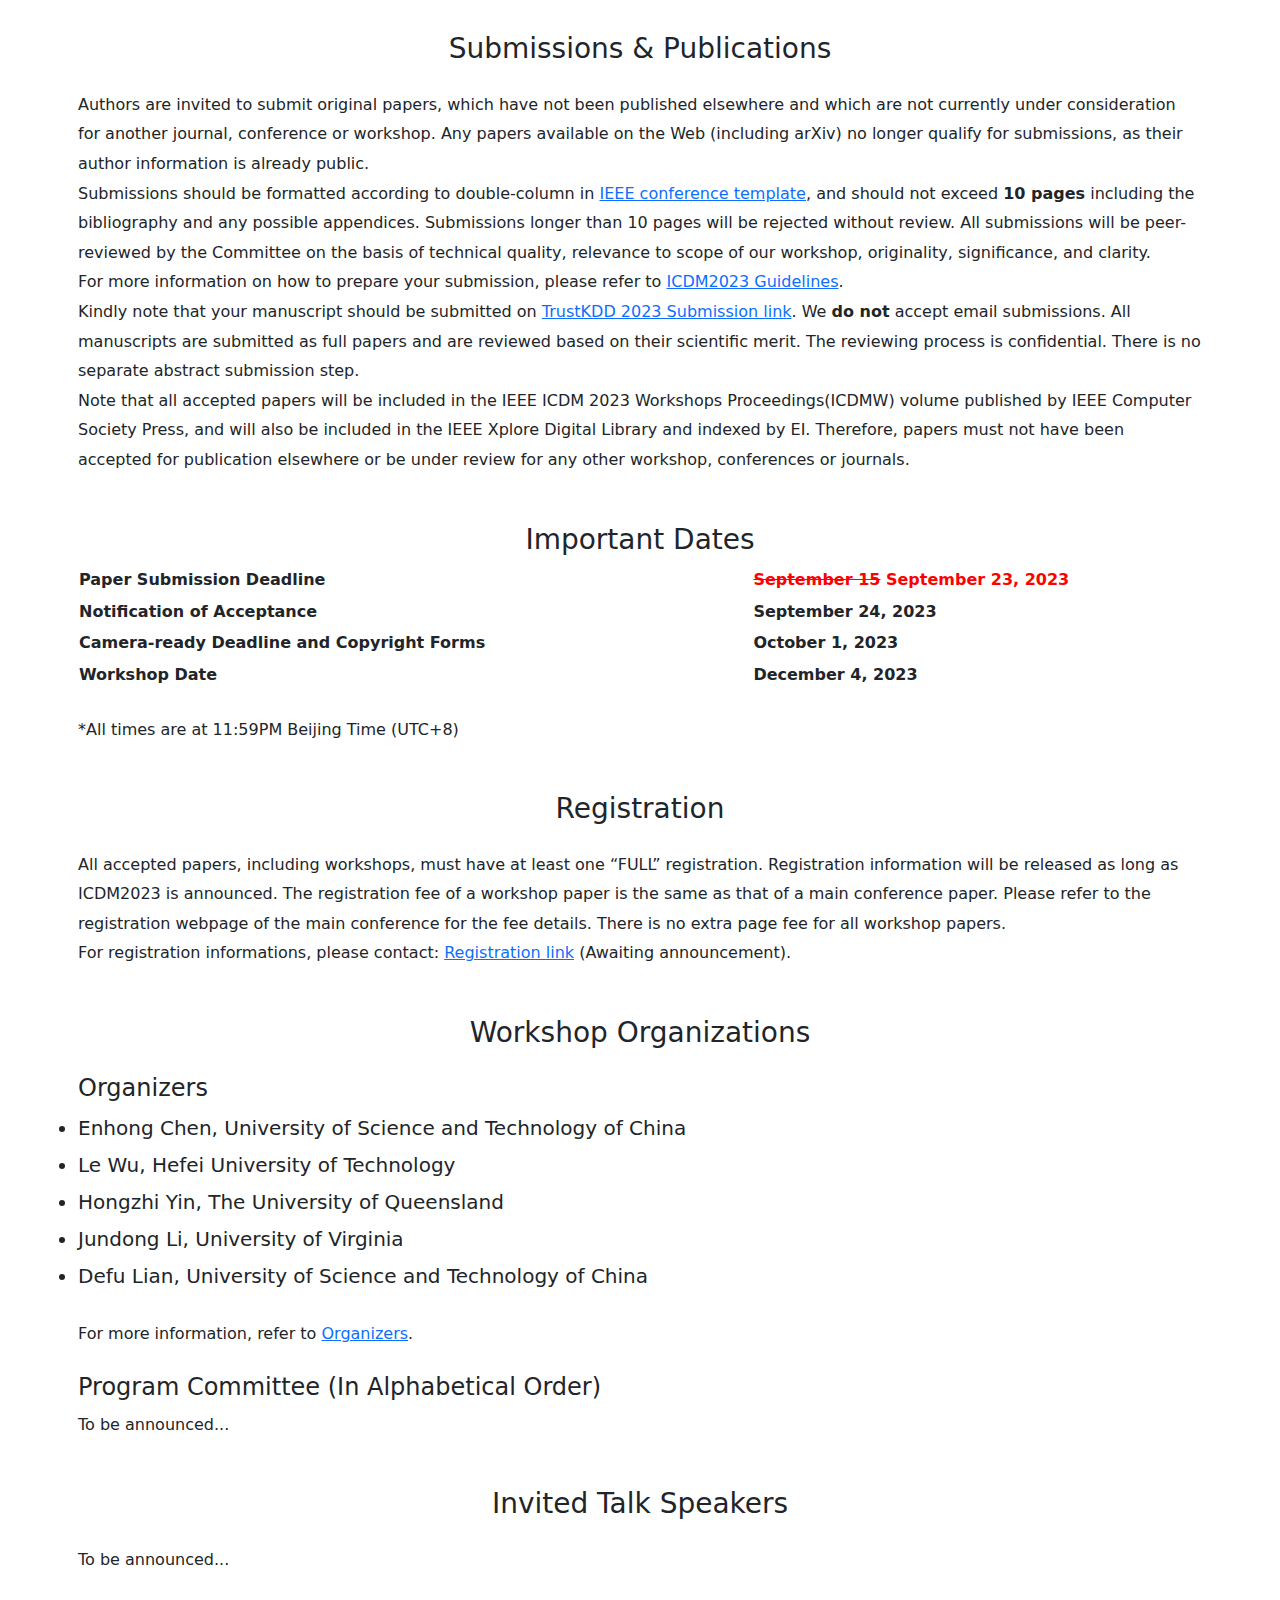
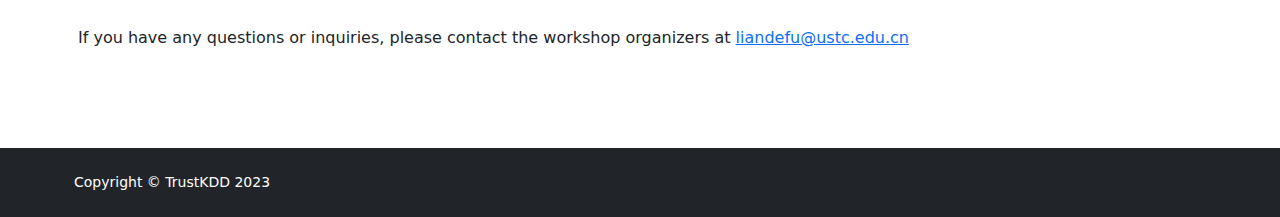
==== commit 99dac088: "Update index.html" ====
--- a/index.html
+++ b/index.html
@@ -34,7 +34,7 @@
         <main class="flex-shrink-0">
             <!-- Navigation-->
             <nav class="navbar navbar-expand-lg bg-dark" >
-                <div class="container px-0  ">
+                <div class="container px-1  ">
                     <a class="navbar-brand text-light fw-bolder" href="index.html">TrustKDD</a>
                     <button class="navbar-toggler" type="button" data-bs-toggle="collapse" data-bs-target="#navbarSupportedContent" aria-controls="navbarSupportedContent" aria-expanded="false" aria-label="Toggle navigation"><span class="navbar-toggler-icon"></span></button>
                     <div class="collapse navbar-collapse" id="navbarSupportedContent">
@@ -86,12 +86,12 @@
 
             <!-- Content section-->
             <section class="pt-2 pb-5" id="content">
-                <div class="container px-0" style="line-height: 1.85;">
-                    <h1 class="mb-4 mt-4 fs-2 px-0"></h1>
+                <div class="container px-1" style="line-height: 1.85;">
+                    <h1 class="mb-4 mt-4 fs-2 px-1"></h1>
                 
                     <section class="mb-4">
                         <h2 class="mb-4 mt-5 fs-3 text-center" id="intro">Welcome to TrustKDD2023!</h2>
-                        <p class="mb-4 px-0">
+                        <p class="mb-4 px-1">
                             The rapid growth of data and the proliferation of data sources have resulted in a significant demand for advanced knowledge discovery and data mining (KDD) techniques. The trustworthiness of KDD results is important for subsequent reliable decision making. However, ensuring the trustworthiness of KDD results has become a major challenge, as the accuracy and reliability of KDD outcomes are often compromised by various factors, such as data quality, model bias, and privacy issues. The focus of this workshop is to provide a forum for researchers and practitioners to present and discuss innovative approaches and solutions to ensure the trustworthiness of KDD results, theoretical and conceptual insights to understand the trustworthiness of KDD results.
                             <br>
                             The 1st International Workshop on Trustworthy Knowledge Discovery and Data Mining (TrustKDD2023) will be held in conjunction with the IEEE International Conference on Data Mining (ICDM2023) on December 1-4. 
@@ -105,13 +105,13 @@
                     </section>
 
                     <section class="mb-4">
-                        <p class="mb-4 px-0">
+                        <p class="mb-4 px-1">
                             Our workshop aims to bring together leading researchers, practitioners and entrepreneurs to exchange and share their experiences and latest research/application results on all aspects of Trustworthy Knowledge Discovery and Data Mining. It will provide a premier interdisciplinary forum to discuss the most recent trends, innovations, applications as well as the real-world challenges encountered, and the corresponding data-driven solutions in relevant domains. 
                             <br>
                             The topics of interest include but not limited to:    
                         </p>
 
-                        <ul class="mb-4 fs-6 px-0" style="list-style-type:none">
+                        <ul class="mb-4 fs-6 px-1" style="list-style-type:none">
                             <li style="background-color:gainsboro">Trustworthy data preprocessing and cleaning</li>
                             <li>Privacy-preserving KDD</li>
                             <li style="background-color:gainsboro">Fairness and accountability in KDD</li>
@@ -128,7 +128,7 @@
                     
                     <section class="mb-4">
                         <h2 class="mb-4 mt-5 fs-3 text-center" id="submission">Submissions & Publications</h2>
-                        <p class="mb-4 px-0">
+                        <p class="mb-4 px-1">
                             Authors are invited to submit original papers, which have not been published elsewhere and which are not currently under consideration for another journal, conference or workshop. Any papers available on the Web (including arXiv) no longer qualify for submissions, as their author information is already public.
                             <br>
                             Submissions should be formatted according to double-column in <a href="https://www.ieee.org/conferences/publishing/templates.html">IEEE conference template</a>, and should not exceed <strong>10 pages</strong> including the bibliography and any possible appendices. Submissions longer than 10 pages will be rejected without review. All submissions will be peer-reviewed by the Committee on the basis of technical quality, relevance to scope of our workshop, originality, significance, and clarity. 
@@ -143,11 +143,11 @@
                 
                     <section class="mb-4">
                         <h2 class="mb-2 mt-5 fs-3 text-center" id="dates">Important Dates</h2>
-                        <div class="mb-4 px-0">
+                        <div class="mb-4 px-1">
                             <table style="width:100%">
                                 <tr>
                                     <th style="width:60%">Paper Submission Deadline</th>
-                                    <th style="color:red">September 15, 2023</th>
+                                    <th style="color:red"><del>September 15</del> September 23, 2023</th>
                                 </tr>
                                 <tr>
                                     <th>Notification of Acceptance</th>
@@ -164,14 +164,14 @@
                             </table>
 
                         </div>
-                        <p class="mb-4 px-0">
+                        <p class="mb-4 px-1">
                             *All times are at 11:59PM Beijing Time (UTC+8)
                         </p>
                     </section>
 
                     <section class="mb-4">
                         <h2 class="mb-4 mt-5 fs-3 text-center" id="register">Registration</h2>
-                        <p class="mb-4 px-0">
+                        <p class="mb-4 px-1">
                             All accepted papers, including workshops, must have at least one “FULL” registration. Registration information will be released as long as ICDM2023 is announced. The registration fee of a workshop paper is the same as that of a main conference paper. Please refer to the registration webpage of the main conference for the fee details. There is no extra page fee for all workshop papers.
                             <br>
                             For registration informations, please contact: <a class="nav-item">Registration link</a> (Awaiting announcement). 
@@ -180,19 +180,19 @@
 
                     <section class="mb-4">
                         <h2 class="mb-4 mt-5 fs-3 text-center" id="committee">Workshop Organizations</h2>
-                        <h4 class="px-0">Organizers</h4>
-                        <ul class="mb-4 fs-5 px-0">
+                        <h4 class="px-1">Organizers</h4>
+                        <ul class="mb-4 fs-5 px-1">
                             <li>Enhong Chen, University of Science and Technology of China</li>
                             <li>Le Wu, Hefei University of Technology</li>
                             <li>Hongzhi Yin, The University of Queensland</li>
                             <li>Jundong Li, University of Virginia</li>
                             <li>Defu Lian, University of Science and Technology of China</li>
                         </ul> 
-                        <p class="mb-4 px-0">
+                        <p class="mb-4 px-1">
                             For more information, refer to <a class="nav-item" href="organizers.html">Organizers</a>.
                         </p>
-                        <h4 class="px-0">Program Committee (In Alphabetical Order)</h2>
-                        <ul class="mb-4 px-0">
+                        <h4 class="px-1">Program Committee (In Alphabetical Order)</h2>
+                        <ul class="mb-4 px-1">
                             To be announced...
                         </ul>
                     </section>
@@ -200,11 +200,11 @@
                     <section class="mb-4">
                         <h2 class="mb-4 mt-5 fs-3 text-center">Invited Talk Speakers</h2>
 
-                        <p class="mb-4 mt-1 px-0">
+                        <p class="mb-4 mt-1 px-1">
                             To be announced...
                         </p>
 
-                        <p class="mb-5 mt-5 px-0">
+                        <p class="mb-5 mt-5 px-1">
                             If you have any questions or inquiries, please contact the workshop organizers at <a href="mailto:liandefu@ustc.edu.cn">liandefu@ustc.edu.cn</a>
                         </p>
                     </section>
@@ -213,7 +213,7 @@
         </main>
         <!-- Footer-->
         <footer class="bg-dark py-4 mt-auto">
-            <div class="container px-0">
+            <div class="container px-1">
                 <div class="row align-items-center justify-content-between flex-column flex-sm-row">
                     <div class="col-auto"><div class="small m-0 text-white">Copyright &copy; TrustKDD 2023 </div></div>
                     <!-- <div class="col-auto">
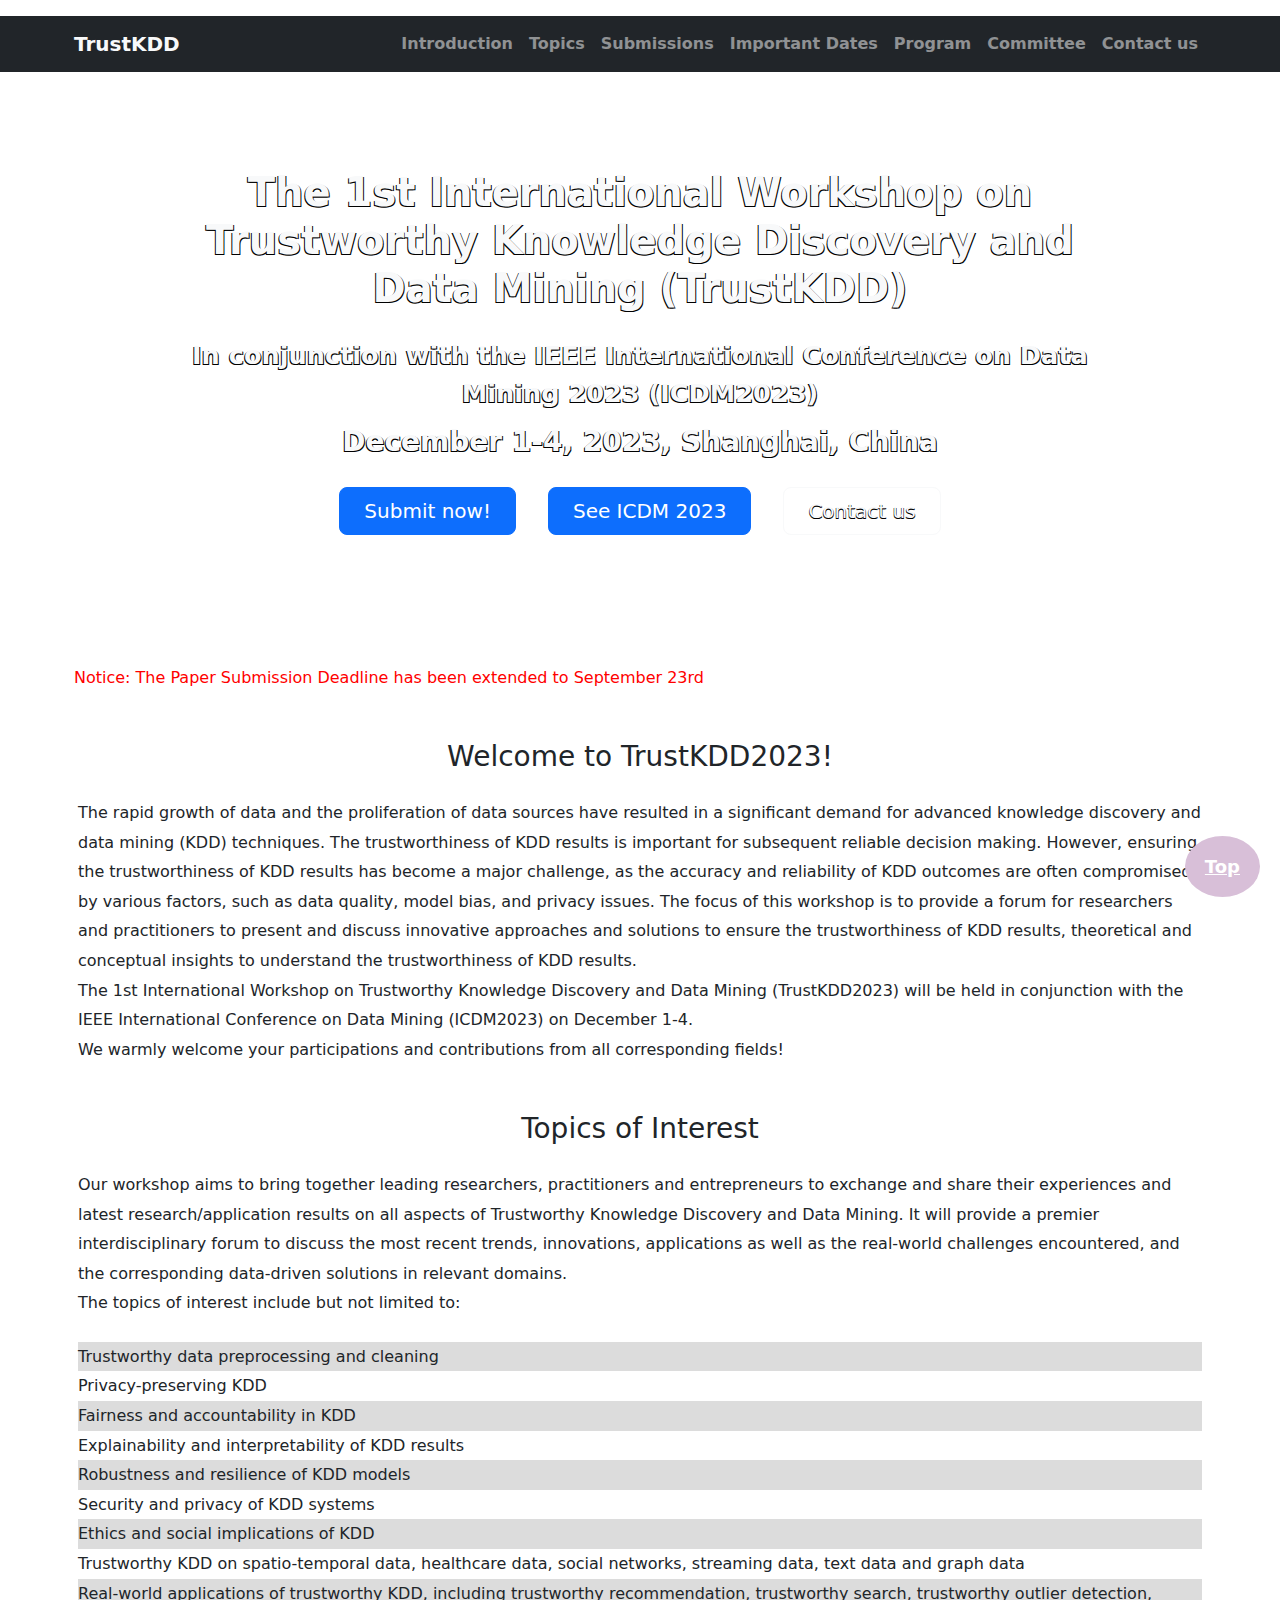
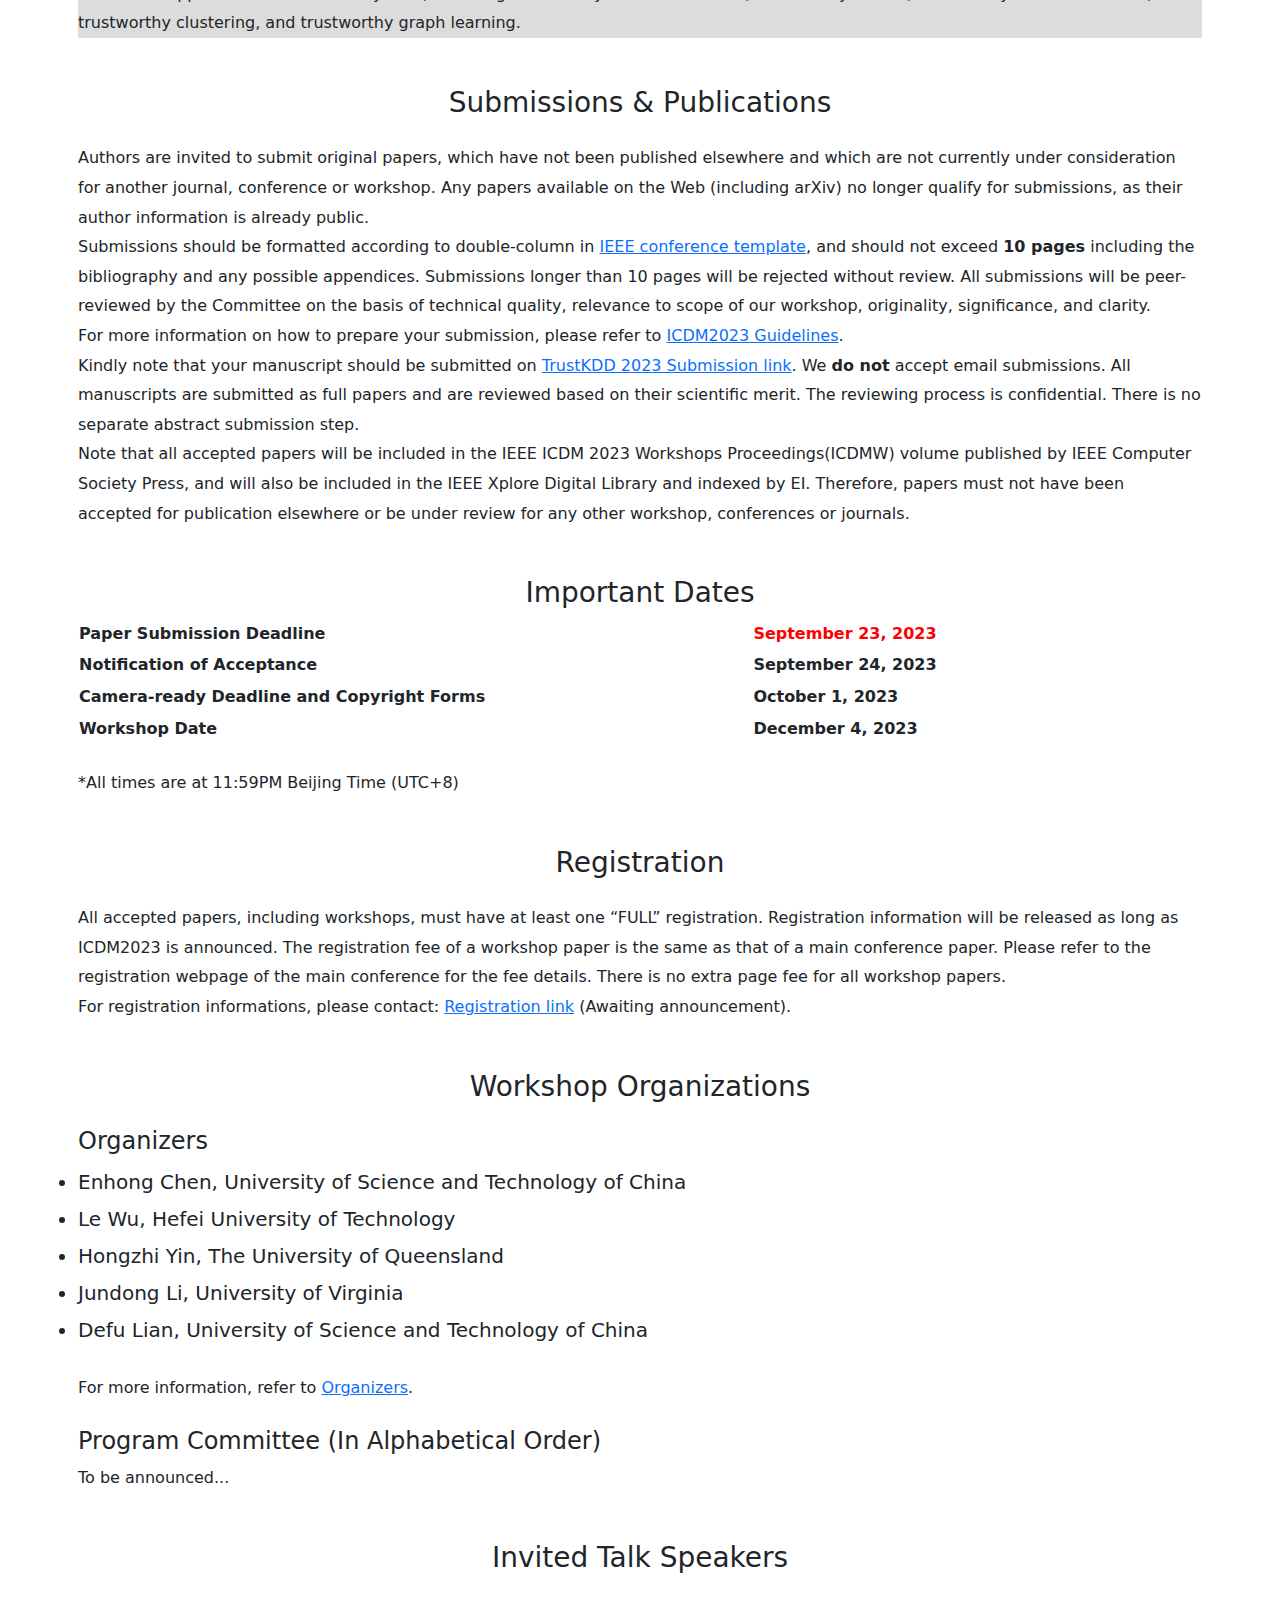
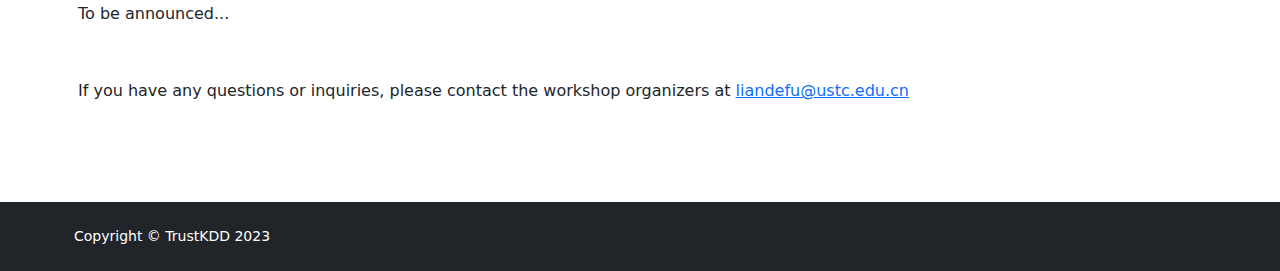
==== commit 934bdaa6: "Update index.html" ====
--- a/index.html
+++ b/index.html
@@ -88,7 +88,10 @@
             <section class="pt-2 pb-5" id="content">
                 <div class="container px-1" style="line-height: 1.85;">
                     <h1 class="mb-4 mt-4 fs-2 px-1"></h1>
-                
+
+                    <section class="mb-4>
+                        <h3 class = "mb-4 mt-5 fs-3 text-center" style="color:red" id="notice">Notice: The Paper Submission Deadline has been extended to September 23rd</h3>
+                    </section>
                     <section class="mb-4">
                         <h2 class="mb-4 mt-5 fs-3 text-center" id="intro">Welcome to TrustKDD2023!</h2>
                         <p class="mb-4 px-1">
@@ -147,7 +150,7 @@
                             <table style="width:100%">
                                 <tr>
                                     <th style="width:60%">Paper Submission Deadline</th>
-                                    <th style="color:red"><del>September 15</del> September 23, 2023</th>
+                                    <th style="color:red"> September 23, 2023</th>
                                 </tr>
                                 <tr>
                                     <th>Notification of Acceptance</th>
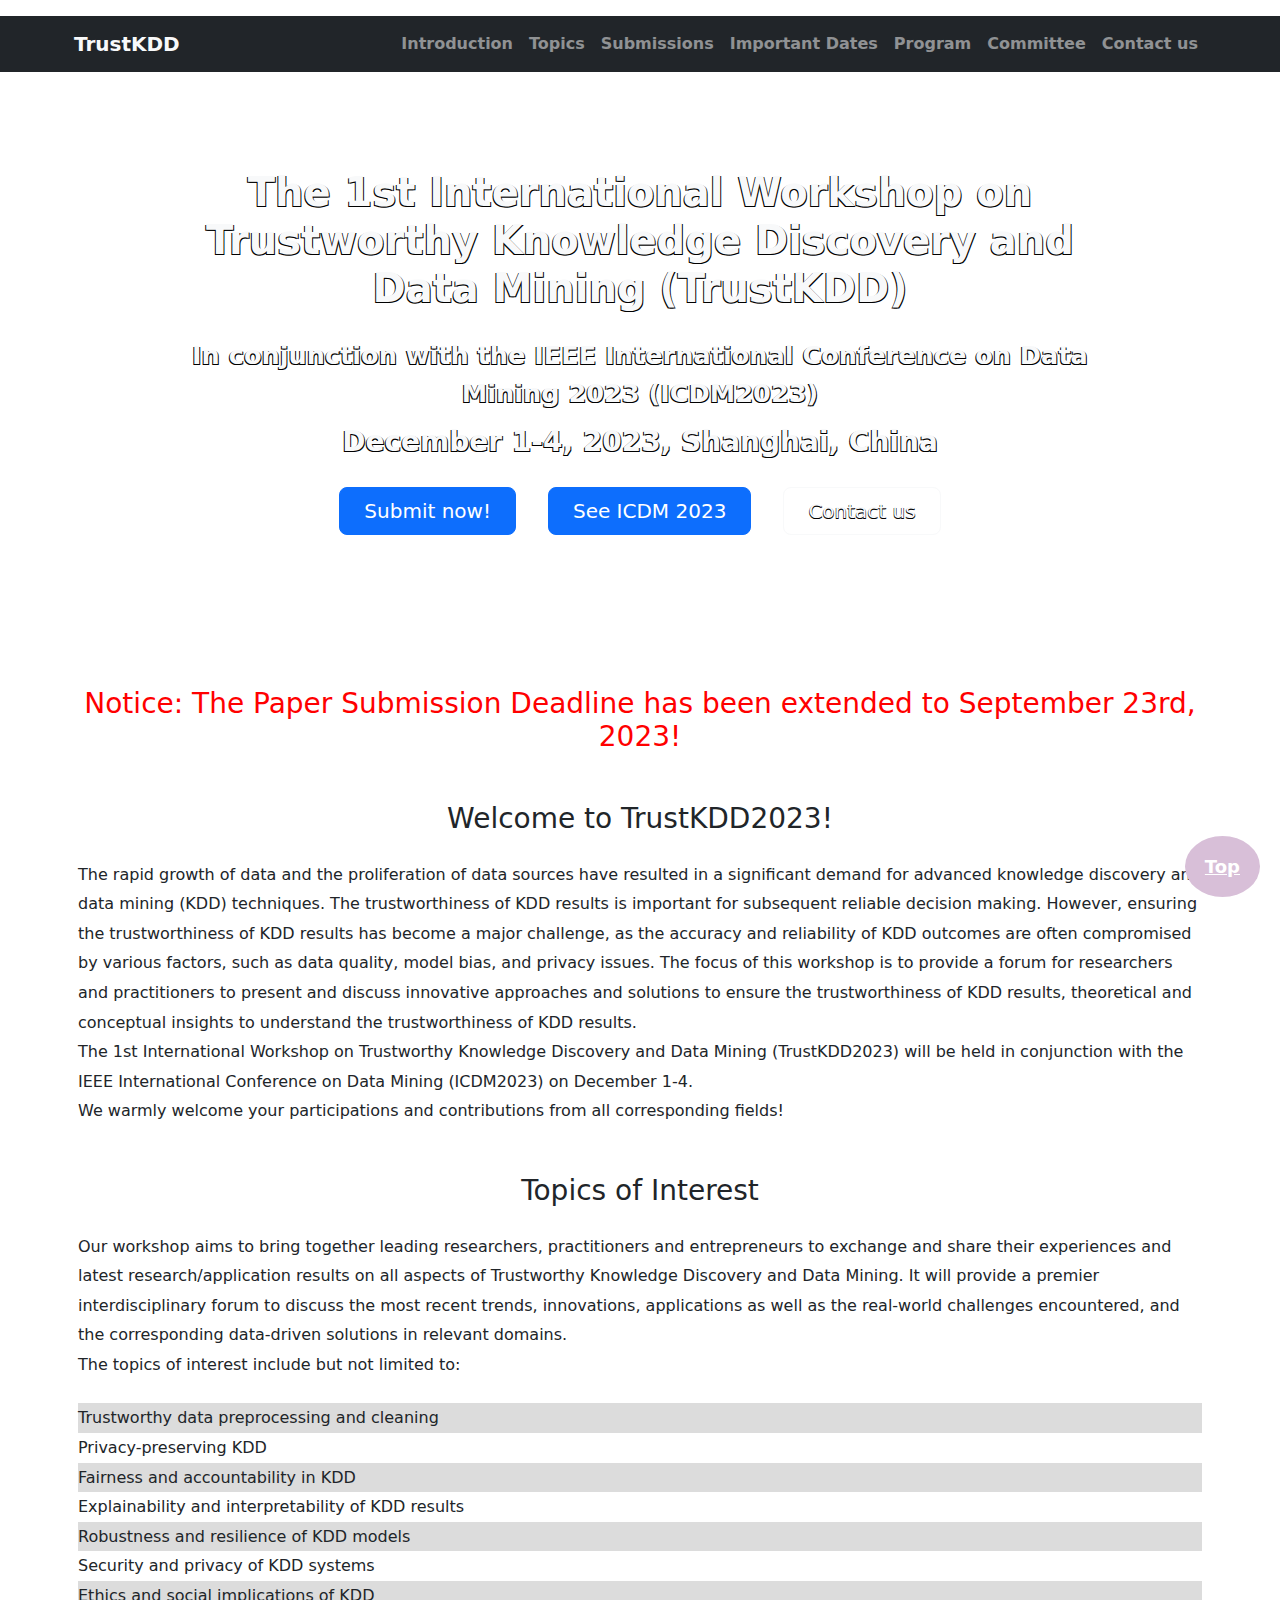
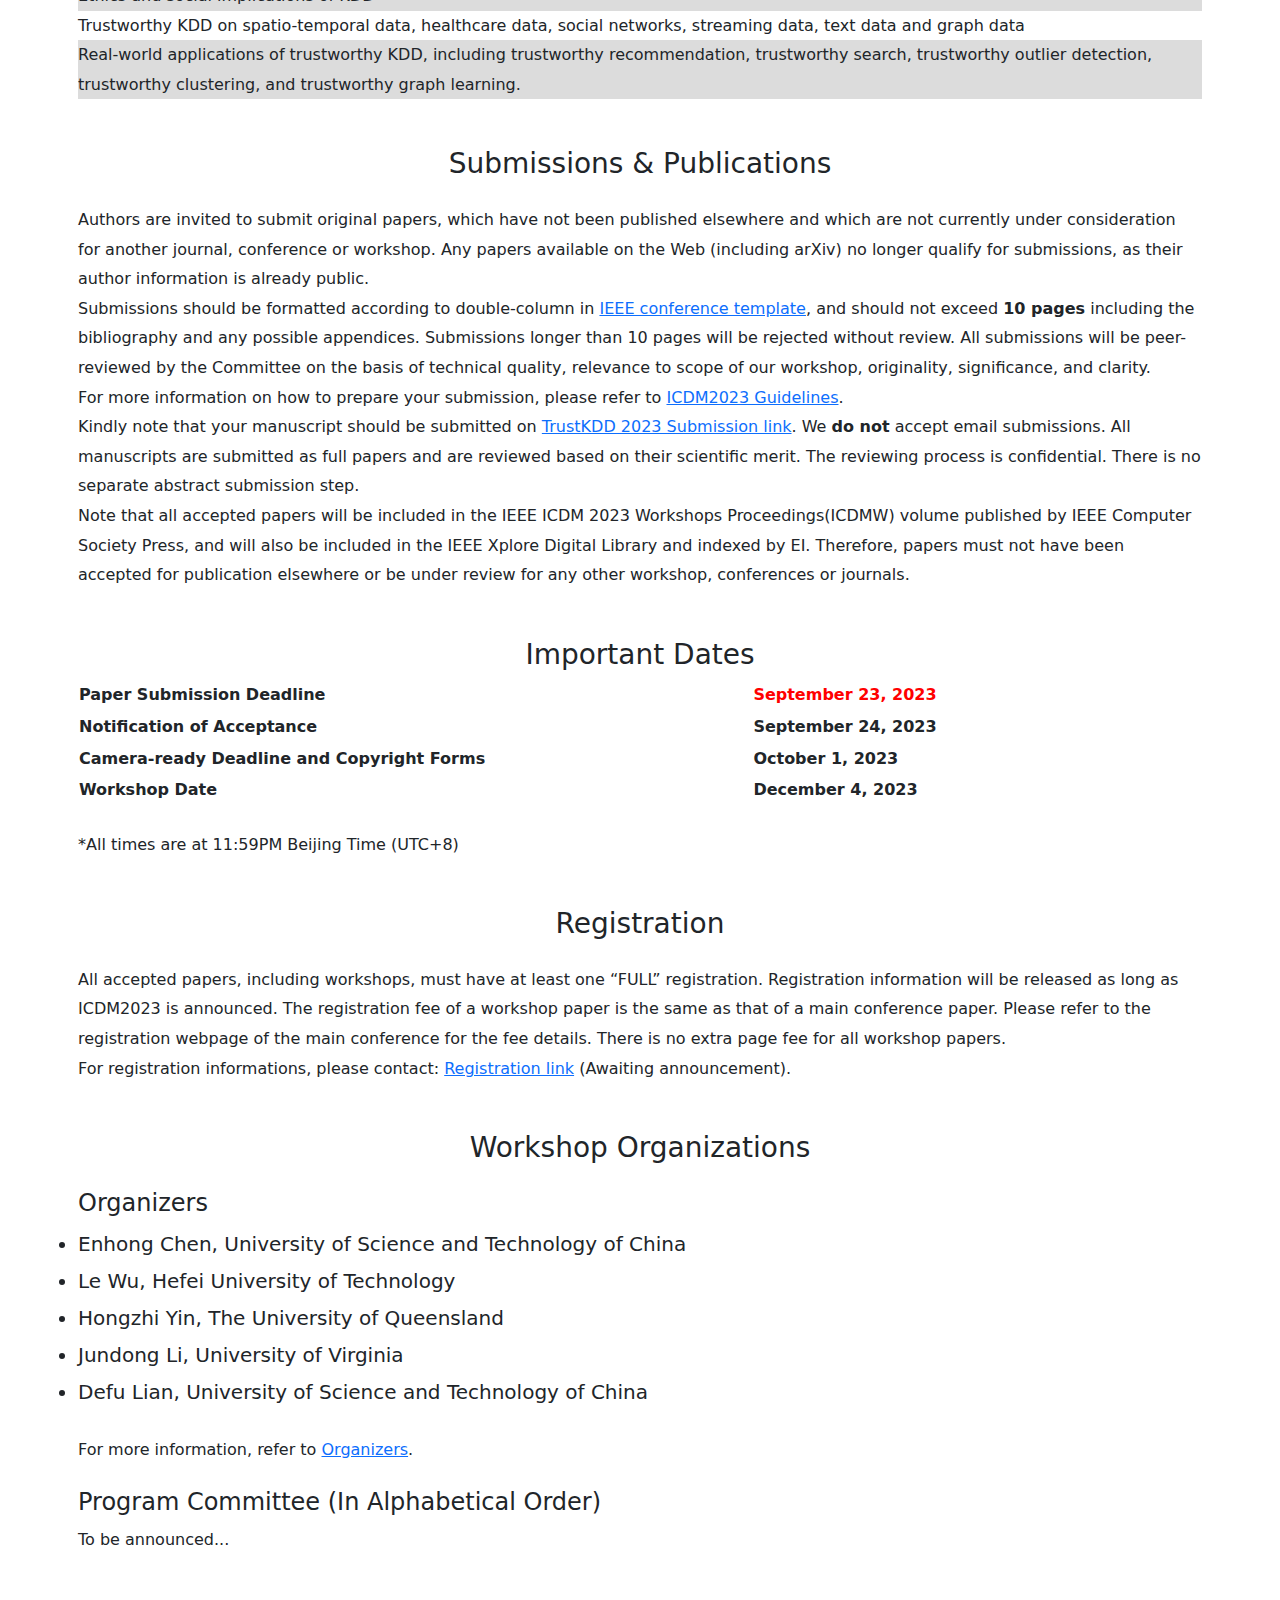
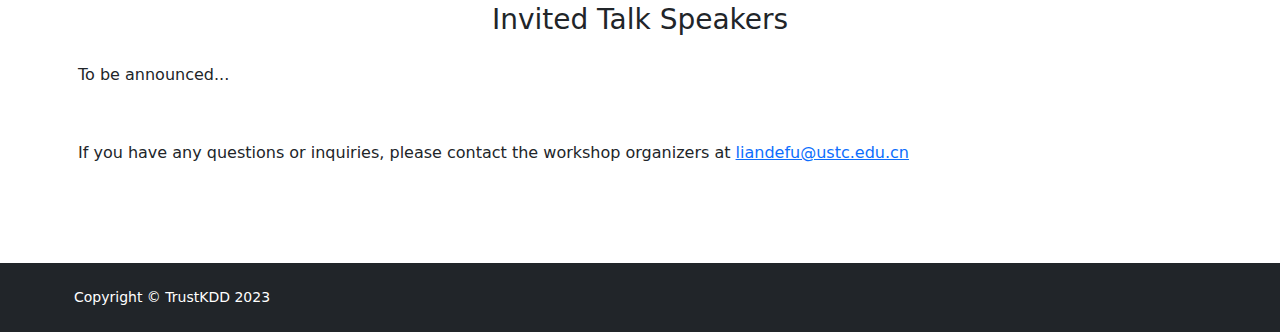
==== commit 838cb110: "Update index.html" ====
--- a/index.html
+++ b/index.html
@@ -89,9 +89,10 @@
                 <div class="container px-1" style="line-height: 1.85;">
                     <h1 class="mb-4 mt-4 fs-2 px-1"></h1>
 
-                    <section class="mb-4>
-                        <h3 class = "mb-4 mt-5 fs-3 text-center" style="color:red" id="notice">Notice: The Paper Submission Deadline has been extended to September 23rd</h3>
-                    </section>
+                    <section class="mb-4">
+                        <h2 class="mb-4 mt-5 fs-3 text-center" id="notice" style="color:red">Notice: The Paper Submission Deadline has been extended to September 23rd, 2023!</h2>
+                    </section>
+                    
                     <section class="mb-4">
                         <h2 class="mb-4 mt-5 fs-3 text-center" id="intro">Welcome to TrustKDD2023!</h2>
                         <p class="mb-4 px-1">
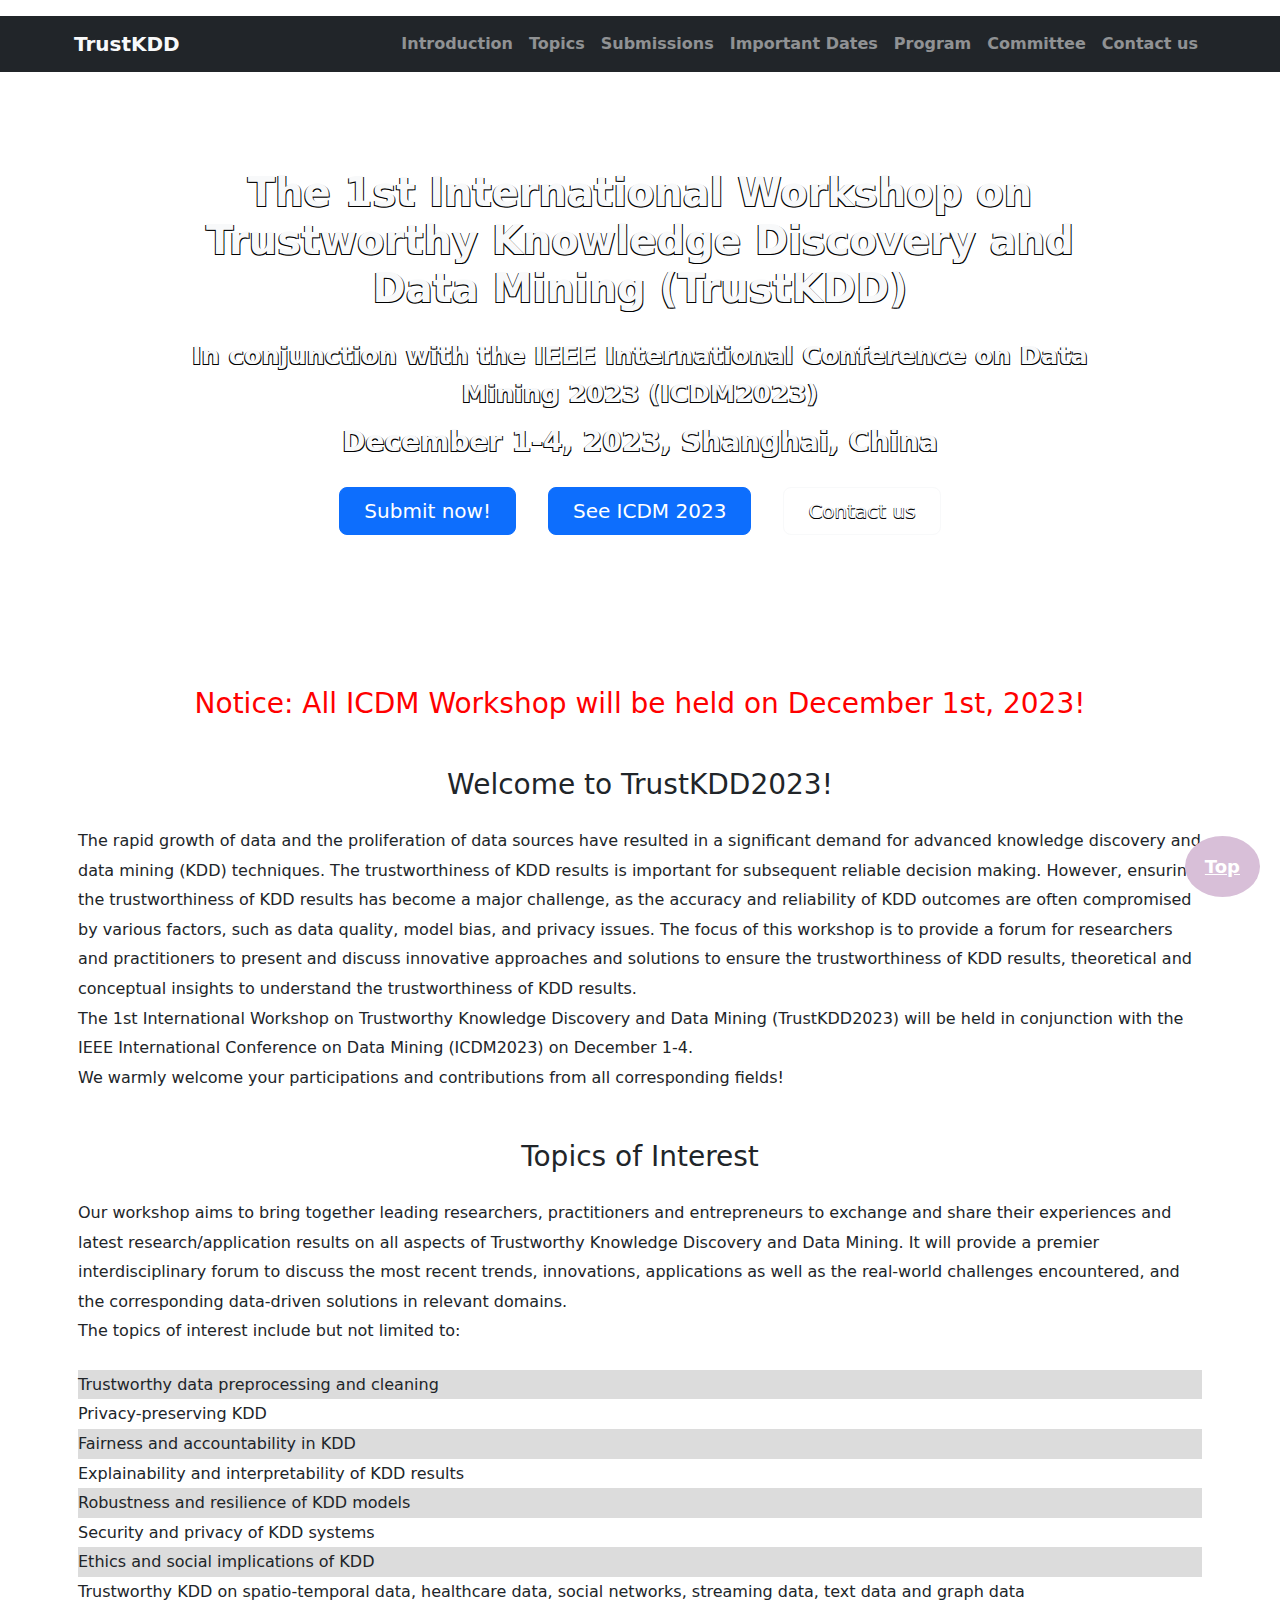
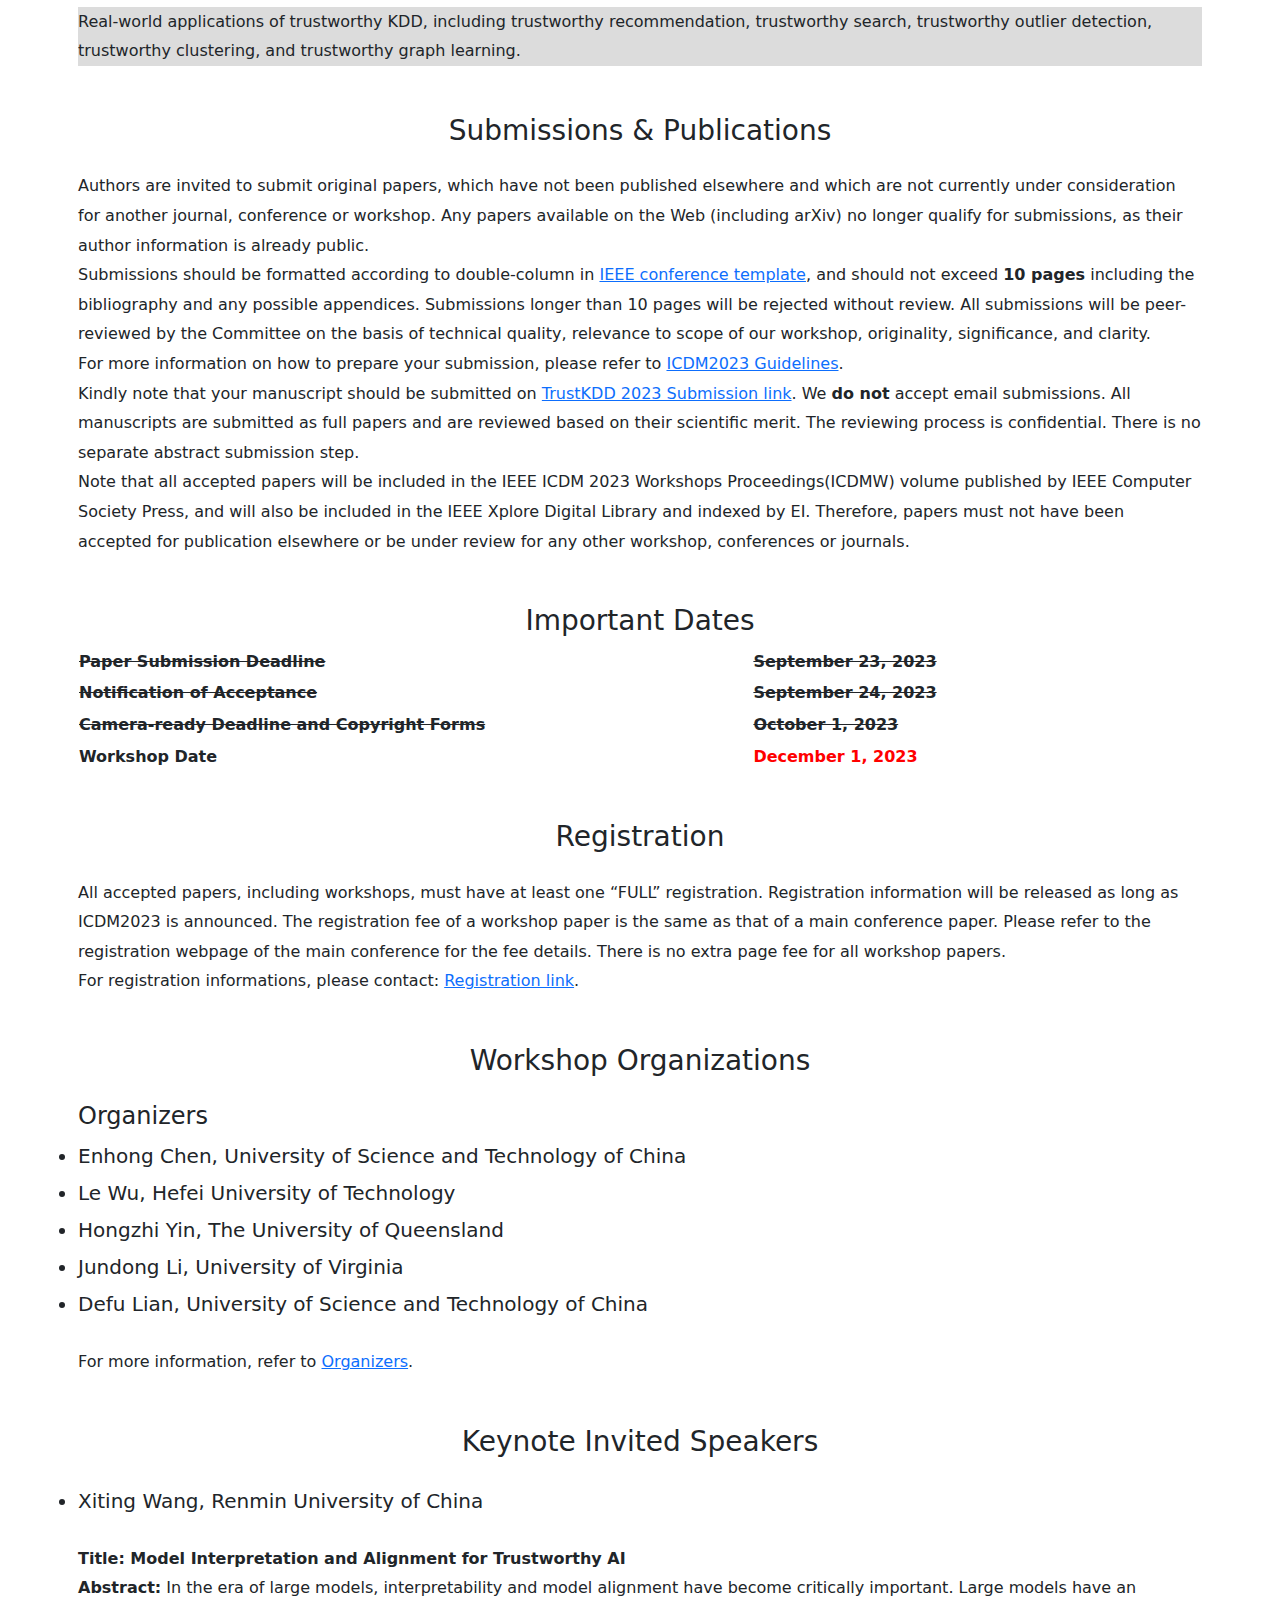
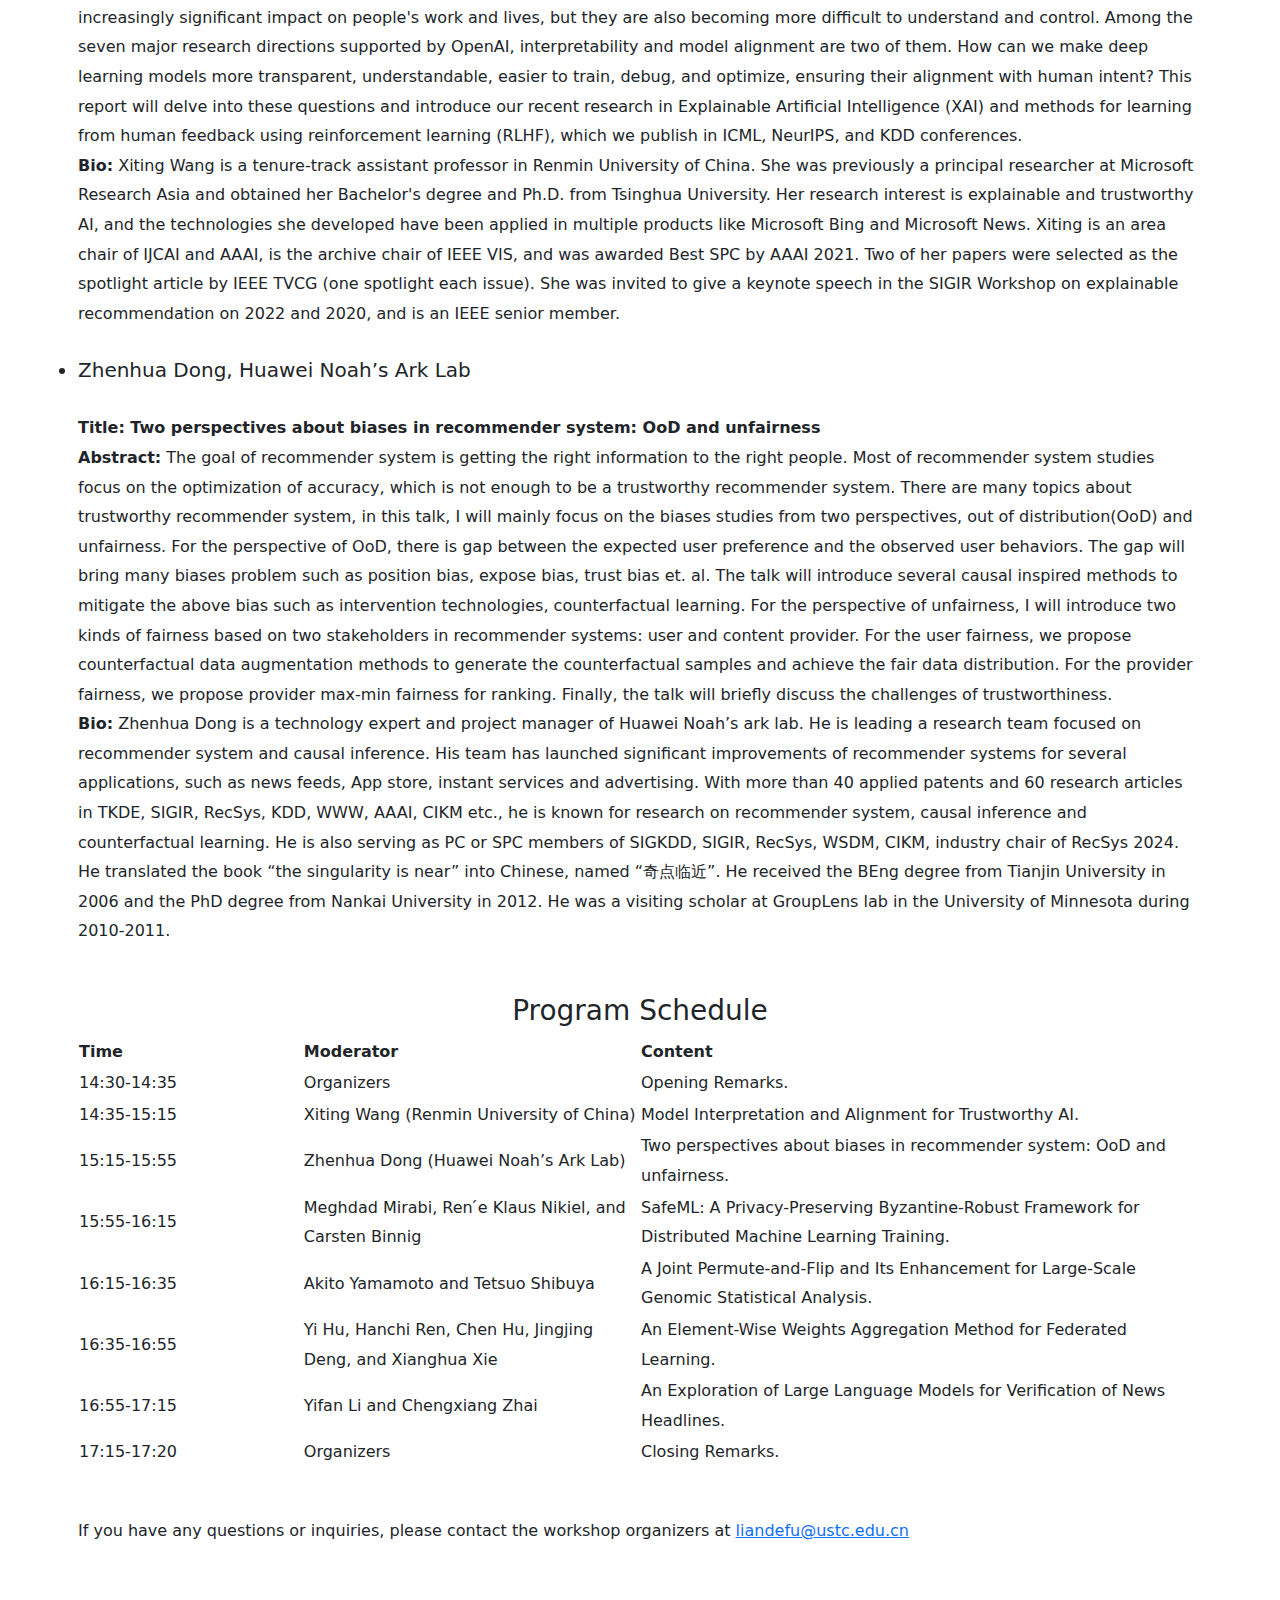
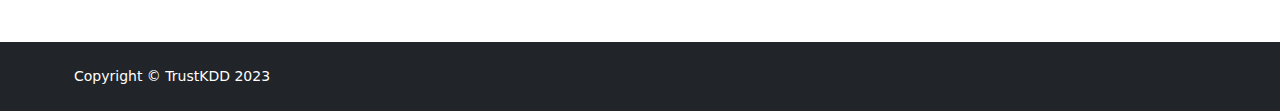
==== commit f23be035: "Add files via upload" ====
--- a/index.html
+++ b/index.html
@@ -52,7 +52,7 @@
                             <li class="nav-item"><a class="nav-link text-white-50 fw-bolder" href="#topics">Topics</a></li>
                             <li class="nav-item"><a class="nav-link text-white-50 fw-bolder" href="#submission">Submissions</a></li>
                             <li class="nav-item"><a class="nav-link text-white-50 fw-bolder" href="#dates">Important Dates</a></li>
-                            <li class="nav-item"><a class="nav-link text-white-50 fw-bolder">Program</a></li>
+                            <li class="nav-item"><a class="nav-link text-white-50 fw-bolder" href="#program">Program</a></li>
                             <li class="nav-item"><a class="nav-link text-white-50 fw-bolder" href="#committee">Committee</a></li>
                             <li class="nav-item"><a class="nav-link text-white-50 fw-bolder" href="mailto:liandefu@ustc.edu.cn">Contact us</a></li>
                         </ul>
@@ -90,7 +90,7 @@
                     <h1 class="mb-4 mt-4 fs-2 px-1"></h1>
 
                     <section class="mb-4">
-                        <h2 class="mb-4 mt-5 fs-3 text-center" id="notice" style="color:red">Notice: The Paper Submission Deadline has been extended to September 23rd, 2023!</h2>
+                        <h4 class="mb-4 mt-5 fs-3 text-center" id="notice" style="color:red">Notice: All ICDM Workshop will be held on December 1st, 2023!</h4>
                     </section>
                     
                     <section class="mb-4">
@@ -150,27 +150,27 @@
                         <div class="mb-4 px-1">
                             <table style="width:100%">
                                 <tr>
-                                    <th style="width:60%">Paper Submission Deadline</th>
-                                    <th style="color:red"> September 23, 2023</th>
+                                    <th style="width:60%"><del>Paper Submission Deadline</del></th>
+                                    <th><del>September 23, 2023</del> </th>
                                 </tr>
                                 <tr>
-                                    <th>Notification of Acceptance</th>
-                                    <th>September 24, 2023</th>
+                                    <th><del>Notification of Acceptance</del></th>
+                                    <th><del>September 24, 2023</del></th>
                                 </tr>
                                 <tr>
-                                    <th>Camera-ready Deadline and Copyright Forms</th>
-                                    <th>October 1, 2023</th>
+                                    <th><del>Camera-ready Deadline and Copyright Forms</del></th>
+                                    <th><del>October 1, 2023</del></th>
                                 </tr>
                                 <tr>
                                     <th>Workshop Date</th>
-                                    <th>December 4, 2023</th>
+                                    <th style="color:red">December 1, 2023</th>
                                 </tr>
                             </table>
 
                         </div>
-                        <p class="mb-4 px-1">
+                        <!--<p class="mb-4 px-1">
                             *All times are at 11:59PM Beijing Time (UTC+8)
-                        </p>
+                        </p>-->
                     </section>
 
                     <section class="mb-4">
@@ -178,7 +178,7 @@
                         <p class="mb-4 px-1">
                             All accepted papers, including workshops, must have at least one “FULL” registration. Registration information will be released as long as ICDM2023 is announced. The registration fee of a workshop paper is the same as that of a main conference paper. Please refer to the registration webpage of the main conference for the fee details. There is no extra page fee for all workshop papers.
                             <br>
-                            For registration informations, please contact: <a class="nav-item">Registration link</a> (Awaiting announcement). 
+                            For registration informations, please contact: <a class="nav-item" href="https://www.cloud-conf.net/icdm2023/registration.html">Registration link</a>. 
                         </p>
                     </section>
 
@@ -195,19 +195,84 @@
                         <p class="mb-4 px-1">
                             For more information, refer to <a class="nav-item" href="organizers.html">Organizers</a>.
                         </p>
-                        <h4 class="px-1">Program Committee (In Alphabetical Order)</h2>
-                        <ul class="mb-4 px-1">
-                            To be announced...
+                    </section>
+                    
+                    <section class="mb-4">
+                        <h2 class="mb-4 mt-5 fs-3 text-center">Keynote Invited Speakers</h2>
+                        <ul class="mb-4 fs-5 px-1">
+                            <li>Xiting Wang, Renmin University of China</li>
+                        </ul> 
+                        <p class="mb-4 mt-1 px-1">
+                            <b>Title: Model Interpretation and Alignment for Trustworthy AI</b><br>
+                            <b>Abstract:</b> In the era of large models, interpretability and model alignment have become critically important. Large models have an increasingly significant impact on people's work and lives, but they are also becoming more difficult to understand and control. Among the seven major research directions supported by OpenAI, interpretability and model alignment are two of them. How can we make deep learning models more transparent, understandable, easier to train, debug, and optimize, ensuring their alignment with human intent? This report will delve into these questions and introduce our recent research in Explainable Artificial Intelligence (XAI) and methods for learning from human feedback using reinforcement learning (RLHF), which we publish in ICML, NeurIPS, and KDD conferences.<br>
+                            <b>Bio:</b> Xiting Wang is a tenure-track assistant professor in Renmin University of China. She was previously a principal researcher at Microsoft Research Asia and obtained her Bachelor's degree and Ph.D. from Tsinghua University. Her research interest is explainable and trustworthy AI, and the technologies she developed have been applied in multiple products like Microsoft Bing and Microsoft News. Xiting is an area chair of IJCAI and AAAI, is the archive chair of IEEE VIS, and was awarded Best SPC by AAAI 2021. Two of her papers were selected as the spotlight article by IEEE TVCG (one spotlight each issue).  She was invited to give a keynote speech in the SIGIR Workshop on explainable recommendation on 2022 and 2020, and is an IEEE senior member.<br>
+                        </p>
+                        <ul class="mb-4 fs-5 px-1">
+                            <li>Zhenhua Dong, Huawei Noah’s Ark Lab</li>
                         </ul>
-                    </section>
-                    
-                    <section class="mb-4">
-                        <h2 class="mb-4 mt-5 fs-3 text-center">Invited Talk Speakers</h2>
-
                         <p class="mb-4 mt-1 px-1">
-                            To be announced...
-                        </p>
-
+                            <b>Title: Two perspectives about biases in recommender system: OoD and unfairness</b><br>
+                            <b>Abstract:</b> The goal of recommender system is getting the right information to the right people. Most of recommender system studies focus on the optimization of accuracy, which is not enough to be a trustworthy recommender system. There are many topics about trustworthy recommender system, in this talk, I will mainly focus on the biases studies from two perspectives, out of distribution(OoD) and unfairness. For the perspective of OoD, there is gap between the expected user preference and the observed user behaviors. The gap will bring many biases problem such as position bias, expose bias, trust bias et. al. The talk will introduce several causal inspired methods to mitigate the above bias such as intervention technologies, counterfactual learning. For the perspective of unfairness, I will introduce two kinds of fairness based on two stakeholders in recommender systems: user and content provider. For the user fairness, we propose counterfactual data augmentation methods to generate the counterfactual samples and achieve the fair data distribution. For the provider fairness, we propose provider max-min fairness for ranking. Finally, the talk will briefly discuss the challenges of trustworthiness.<br>
+                            <b>Bio:</b> Zhenhua Dong is a technology expert and project manager of Huawei Noah’s ark lab. He is leading a research team focused on recommender system and causal inference. His team has launched significant improvements of recommender systems for several applications, such as news feeds, App store, instant services and advertising. With more than 40 applied patents and 60 research articles in TKDE, SIGIR, RecSys, KDD, WWW, AAAI, CIKM etc., he is known for research on recommender system, causal inference and counterfactual learning. He is also serving as PC or SPC members of SIGKDD, SIGIR, RecSys, WSDM, CIKM, industry chair of RecSys 2024. He translated the book “the singularity is near” into Chinese, named “奇点临近”. He received the BEng degree from Tianjin University in 2006 and the PhD degree from Nankai University in 2012. He was a visiting scholar at GroupLens lab in the University of Minnesota during 2010-2011. <br>
+                        </p>
+                    </section>
+
+                    <section class="mb-4">
+                        <h2 class="mb-2 mt-5 fs-3 text-center" id="program">Program Schedule</h2>
+                        <div class="mb-4 px-1">
+                            <table style="width:100%">
+                                <thead>
+                                    <tr>
+                                        <th style="width:20%">Time</th>
+                                        <th style="width:30%">Moderator </th>
+                                        <th style="width:60%">Content</th>
+                                    </tr>
+                                </thead>
+                                <tbody>
+                                    <tr>
+                                        <td style="width:20%">14:30-14:35</td>
+                                        <td style="width:30%">Organizers </td>
+                                        <td style="width:60%">Opening Remarks.</td>
+                                    </tr>
+                                    <tr>
+                                        <td style="width:20%">14:35-15:15</td>
+                                        <td style="width:30%">Xiting Wang (Renmin University of China)</td>
+                                        <td style="width:60%">Model Interpretation and Alignment for Trustworthy AI.</td>
+                                    </tr>
+                                    <tr>
+                                        <td style="width:20%">15:15-15:55</td>
+                                        <td style="width:30%">Zhenhua Dong (Huawei Noah’s Ark Lab)</td>
+                                        <td style="width:60%"> Two perspectives about biases in recommender system: OoD and unfairness. </td>
+                                    </tr>
+                                    <tr>
+                                        <td style="width:20%">15:55-16:15 </td>
+                                        <td style="width:30%">Meghdad Mirabi, Ren ́e Klaus Nikiel, and Carsten Binnig</td>
+                                        <td style="width:60%"> SafeML: A Privacy-Preserving Byzantine-Robust Framework for Distributed Machine Learning Training. </td>
+                                    </tr>
+                                    <tr>
+                                        <td style="width:20%">16:15-16:35</td>
+                                        <td style="width:30%"> Akito Yamamoto and Tetsuo Shibuya</td>
+                                        <td style="width:60%">  A Joint Permute-and-Flip and Its Enhancement for Large-Scale Genomic Statistical Analysis. </td>
+                                    </tr>
+                                    <tr>
+                                        <td style="width:20%">16:35-16:55</td>
+                                        <td style="width:30%"> Yi Hu, Hanchi Ren, Chen Hu, Jingjing Deng, and Xianghua Xie</td>
+                                        <td style="width:60%">An Element-Wise Weights Aggregation Method for Federated Learning. </td>
+                                    </tr>
+                                    <tr>
+                                        <td style="width:20%">16:55-17:15</td>
+                                        <td style="width:30%">Yifan Li and Chengxiang Zhai</td>
+                                        <td style="width:60%"> An Exploration of Large Language Models for Verification of News Headlines. </td>
+                                    </tr>
+                                    <tr>
+                                        <td style="width:20%">17:15-17:20</td>
+                                        <td style="width:30%">Organizers</td>
+                                        <td style="width:60%"> Closing Remarks.</td>
+                                    </tr>
+                                </tbody>
+                            </table>
+
+                        </div>
                         <p class="mb-5 mt-5 px-1">
                             If you have any questions or inquiries, please contact the workshop organizers at <a href="mailto:liandefu@ustc.edu.cn">liandefu@ustc.edu.cn</a>
                         </p>
